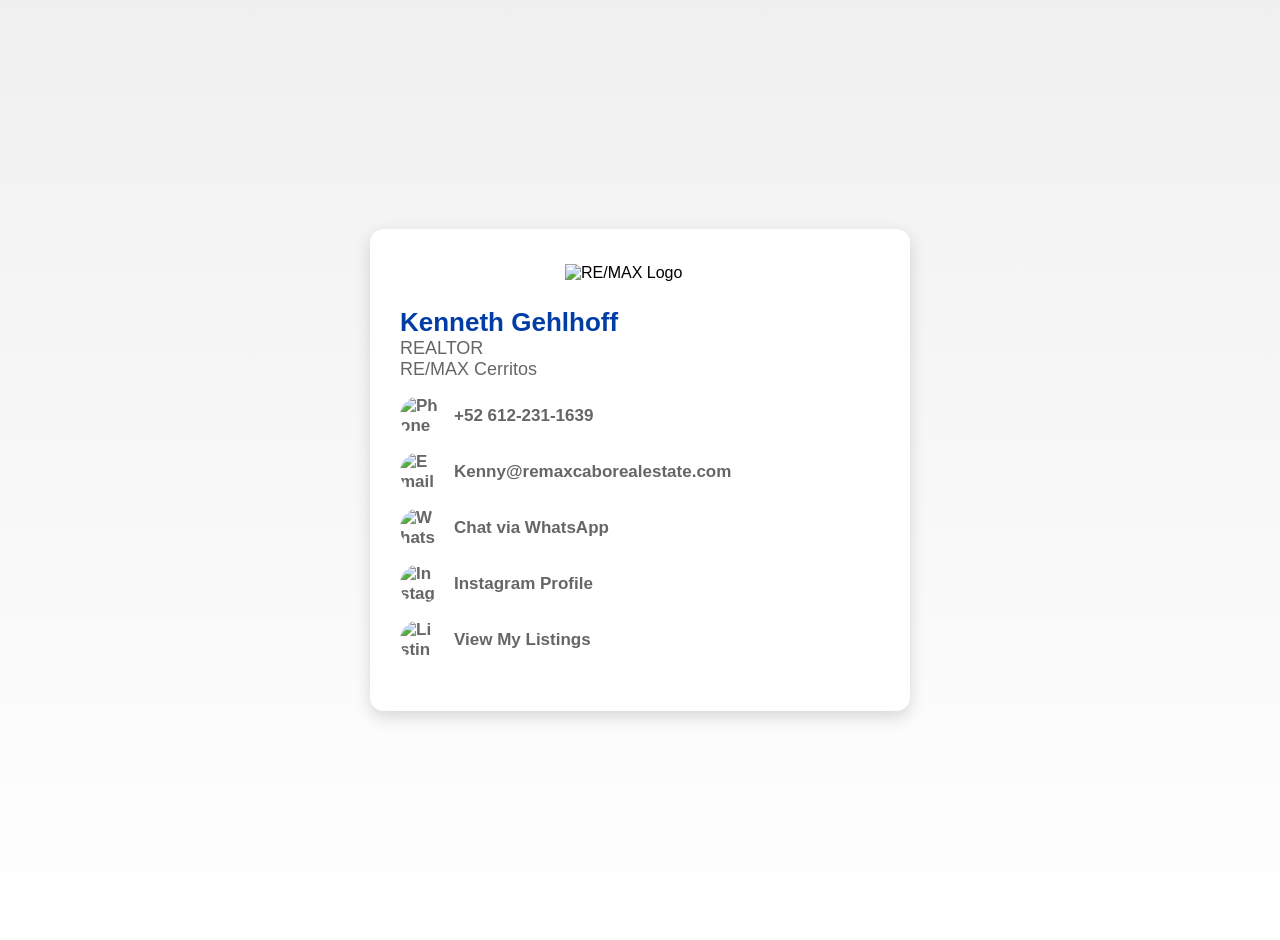
==== dev.html @ 207f350c "Update dev.html" ====
<!DOCTYPE html>
<html lang="en">
<head>
  <meta charset="UTF-8" />
  <meta name="viewport" content="width=device-width, initial-scale=1.0" />
  <title>Kenneth Gehlhoff | RE/MAX Cerritos</title>
  <style>
    body {
      font-family: Arial, sans-serif;
      margin: 0;
      display: flex;
      justify-content: center;
      align-items: center;
      min-height: 100vh;
      padding: 20px;
      background: linear-gradient(to bottom, #f0f0f0, #ffffff); /* subtle gray gradient */
    }

    .card {
      background: #ffffff;
      padding: 35px 30px;
      border-radius: 14px;
      width: 100%;
      max-width: 480px;
      box-shadow: 0 6px 16px rgba(0, 0, 0, 0.15);
    }

    .logo {
      display: block;
      margin: 0 auto 25px auto;
      max-width: 150px;
      width: 100%;
      height: auto;
    }

    h1 {
      margin: 0;
      font-size: 26px;
      color: #003DA5;
    }

    .title {
      color: #666;
      font-size: 18px;
      margin-bottom: 16px;
    }

    .contact-item {
      display: flex;
      align-items: center;
      margin: 16px 0;
      text-decoration: none;
      font-weight: bold;
      color: #666;
      font-size: 17px;
      word-break: break-word;
    }

    .contact-item img {
      width: 40px;
      height: 40px;
      margin-right: 14px;
      border-radius: 50%;
      transition: transform 0.2s ease-in-out;
    }

    .contact-item:hover img {
      transform: scale(1.1);
    }

    @media (max-width: 500px) {
      .card {
        padding: 25px 20px;
      }
      h1 {
        font-size: 22px;
      }
      .title {
        font-size: 16px;
      }
      .contact-item {
        font-size: 16px;
      }
      .contact-item img {
        width: 36px;
        height: 36px;
        margin-right: 12px;
      }
    }
  </style>
</head>
<body>
  <div class="card">

    <img src="https://remaxcaborealestate.com/images/brand/remax_cabosanctuary.svg" 
         alt="RE/MAX Logo" 
         class="logo" />

    <h1>Kenneth Gehlhoff</h1>
    <div class="title">REALTOR<br />RE/MAX Cerritos</div>

    <a href="tel:+526122311639" class="contact-item">
      <img src="https://cdn-icons-png.flaticon.com/512/455/455705.png" alt="Phone Icon" />
      +52 612-231-1639
    </a>

    <a href="mailto:Kenny@remaxcaborealestate.com" class="contact-item">
      <img src="https://cdn-icons-png.flaticon.com/512/732/732200.png" alt="Email Icon" />
      Kenny@remaxcaborealestate.com
    </a>

    <a href="https://wa.me/526122311639" class="contact-item" target="_blank">
      <img src="https://cdn-icons-png.flaticon.com/512/124/124034.png" alt="WhatsApp Icon" />
      Chat via WhatsApp
    </a>

    <a href="https://www.instagram.com/baja_kennyrealestate" class="contact-item" target="_blank">
      <img src="https://cdn-icons-png.flaticon.com/512/174/174855.png" alt="Instagram Icon" />
      Instagram Profile
    </a>

    <!-- UPDATED LISTINGS BUTTON -->
    <a href="https://global.remax.com/en/agents/mexico/san-jose-del-cabo/kenneth-gehlhoff/1001122140"
       class="contact-item" 
       target="_blank">
      <img src="https://cdn-icons-png.flaticon.com/512/1946/1946433.png" alt="Listings Icon" />
      View My Listings
    </a>

  </div>
</body>
</html>
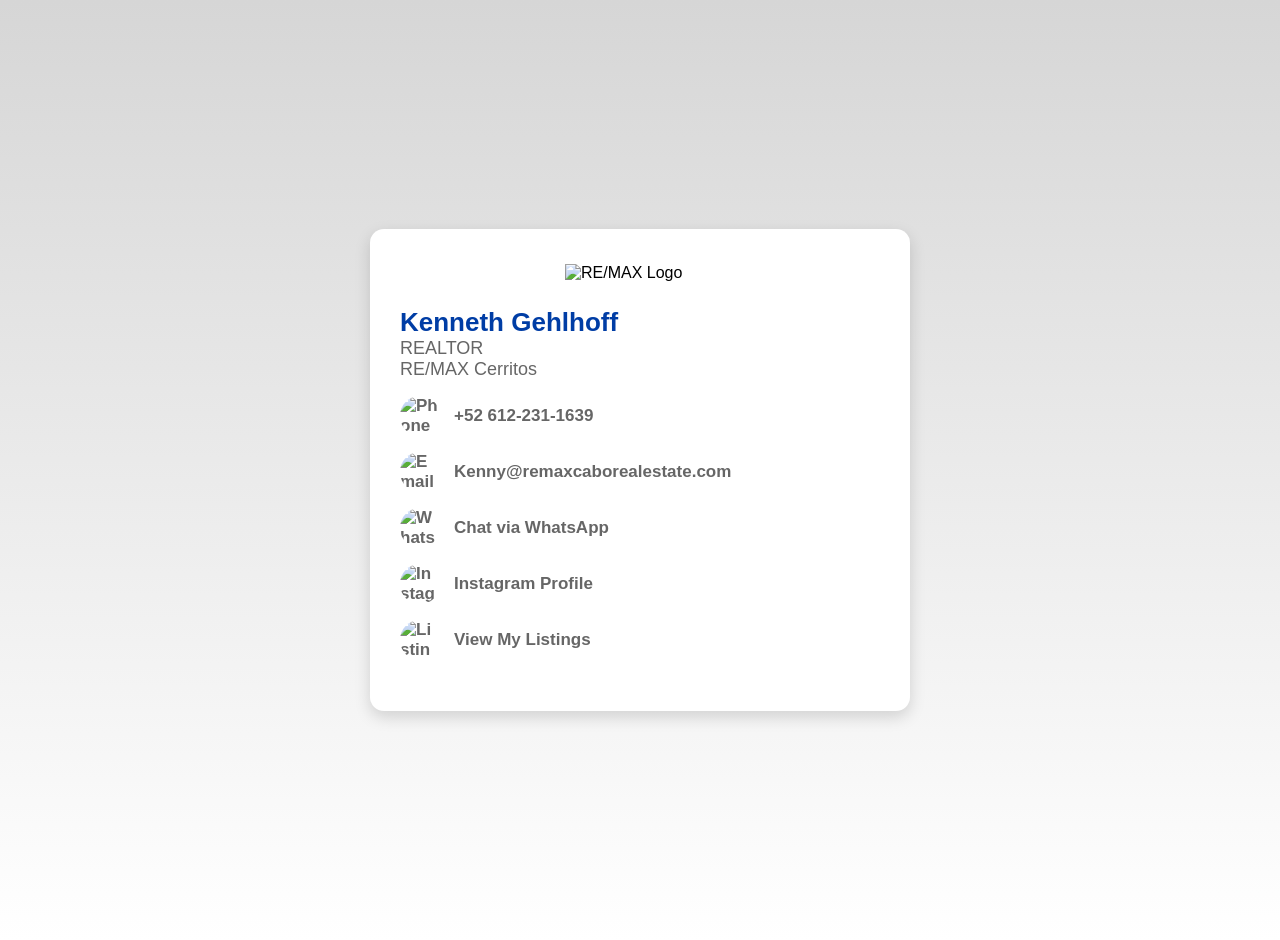
==== commit 2506329b: "Update dev.html" ====
--- a/dev.html
+++ b/dev.html
@@ -13,7 +13,7 @@
       align-items: center;
       min-height: 100vh;
       padding: 20px;
-      background: linear-gradient(to bottom, #f0f0f0, #ffffff); /* subtle gray gradient */
+      background: linear-gradient(to bottom, #d6d6d6, #ffffff); /* upgraded visible gradient */
     }
 
     .card {
@@ -69,18 +69,10 @@
     }
 
     @media (max-width: 500px) {
-      .card {
-        padding: 25px 20px;
-      }
-      h1 {
-        font-size: 22px;
-      }
-      .title {
-        font-size: 16px;
-      }
-      .contact-item {
-        font-size: 16px;
-      }
+      .card { padding: 25px 20px; }
+      h1 { font-size: 22px; }
+      .title { font-size: 16px; }
+      .contact-item { font-size: 16px; }
       .contact-item img {
         width: 36px;
         height: 36px;
@@ -89,41 +81,46 @@
     }
   </style>
 </head>
+
 <body>
   <div class="card">
 
-    <img src="https://remaxcaborealestate.com/images/brand/remax_cabosanctuary.svg" 
-         alt="RE/MAX Logo" 
+    <img src="https://remaxcaborealestate.com/images/brand/remax_cabosanctuary.svg"
+         alt="RE/MAX Logo"
          class="logo" />
 
     <h1>Kenneth Gehlhoff</h1>
-    <div class="title">REALTOR<br />RE/MAX Cerritos</div>
+    <div class="title">REALTOR<br>RE/MAX Cerritos</div>
 
+    <!-- PHONE -->
     <a href="tel:+526122311639" class="contact-item">
-      <img src="https://cdn-icons-png.flaticon.com/512/455/455705.png" alt="Phone Icon" />
+      <img src="https://cdn-icons-png.flaticon.com/512/455/455705.png" alt="Phone Icon">
       +52 612-231-1639
     </a>
 
+    <!-- EMAIL -->
     <a href="mailto:Kenny@remaxcaborealestate.com" class="contact-item">
-      <img src="https://cdn-icons-png.flaticon.com/512/732/732200.png" alt="Email Icon" />
+      <img src="https://cdn-icons-png.flaticon.com/512/732/732200.png" alt="Email Icon">
       Kenny@remaxcaborealestate.com
     </a>
 
+    <!-- WHATSAPP -->
     <a href="https://wa.me/526122311639" class="contact-item" target="_blank">
-      <img src="https://cdn-icons-png.flaticon.com/512/124/124034.png" alt="WhatsApp Icon" />
+      <img src="https://cdn-icons-png.flaticon.com/512/124/124034.png" alt="WhatsApp Icon">
       Chat via WhatsApp
     </a>
 
+    <!-- INSTAGRAM -->
     <a href="https://www.instagram.com/baja_kennyrealestate" class="contact-item" target="_blank">
-      <img src="https://cdn-icons-png.flaticon.com/512/174/174855.png" alt="Instagram Icon" />
+      <img src="https://cdn-icons-png.flaticon.com/512/174/174855.png" alt="Instagram Icon">
       Instagram Profile
     </a>
 
-    <!-- UPDATED LISTINGS BUTTON -->
+    <!-- REMAX PROFILE (CORRECT NEW LINK) -->
     <a href="https://global.remax.com/en/agents/mexico/san-jose-del-cabo/kenneth-gehlhoff/1001122140"
-       class="contact-item" 
+       class="contact-item"
        target="_blank">
-      <img src="https://cdn-icons-png.flaticon.com/512/1946/1946433.png" alt="Listings Icon" />
+      <img src="https://cdn-icons-png.flaticon.com/512/1946/1946433.png" alt="Listings Icon">
       View My Listings
     </a>
 
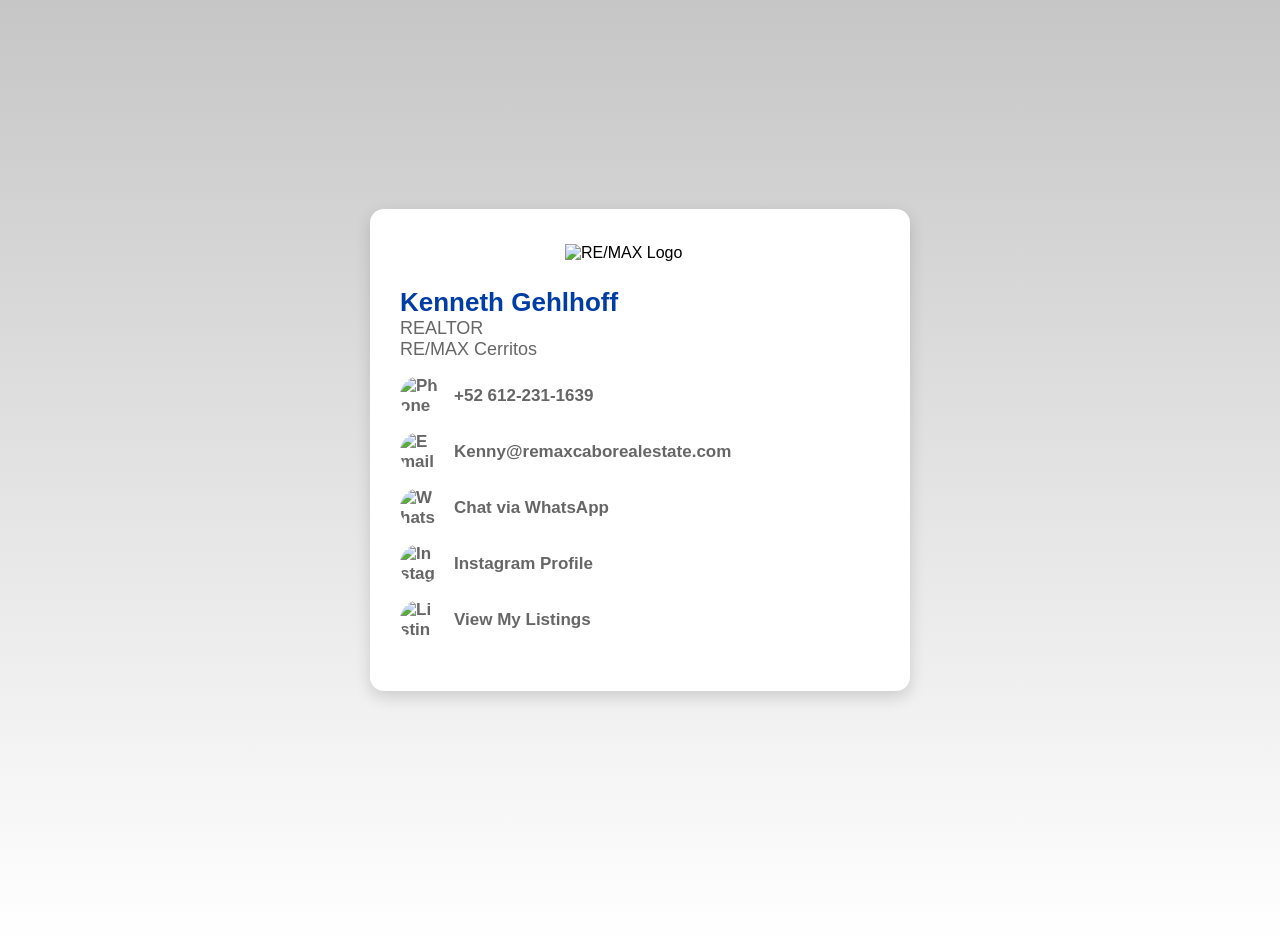
==== commit bcd760f4: "Update dev.html" ====
--- a/dev.html
+++ b/dev.html
@@ -13,7 +13,7 @@
       align-items: center;
       min-height: 100vh;
       padding: 20px;
-      background: linear-gradient(to bottom, #d6d6d6, #ffffff); /* upgraded visible gradient */
+      background: linear-gradient(to bottom, #c6c6c6, #ffffff); /* visible gradient */
     }
 
     .card {
@@ -22,7 +22,11 @@
       border-radius: 14px;
       width: 100%;
       max-width: 480px;
-      box-shadow: 0 6px 16px rgba(0, 0, 0, 0.15);
+      box-shadow: 0 6px 16px rgba(0,0,0,0.15);
+
+      /* Vertical nudge to compensate for browser UI pushing it down */
+      position: relative;
+      top: -20px; 
     }
 
     .logo {
@@ -69,7 +73,7 @@
     }
 
     @media (max-width: 500px) {
-      .card { padding: 25px 20px; }
+      .card { padding: 25px 20px; top: -10px; }
       h1 { font-size: 22px; }
       .title { font-size: 16px; }
       .contact-item { font-size: 16px; }
@@ -85,6 +89,7 @@
 <body>
   <div class="card">
 
+    <!-- REMAX LOGO -->
     <img src="https://remaxcaborealestate.com/images/brand/remax_cabosanctuary.svg"
          alt="RE/MAX Logo"
          class="logo" />
@@ -116,7 +121,7 @@
       Instagram Profile
     </a>
 
-    <!-- REMAX PROFILE (CORRECT NEW LINK) -->
+    <!-- VIEW LISTINGS (REMAX DIRECT PROFILE) -->
     <a href="https://global.remax.com/en/agents/mexico/san-jose-del-cabo/kenneth-gehlhoff/1001122140"
        class="contact-item"
        target="_blank">
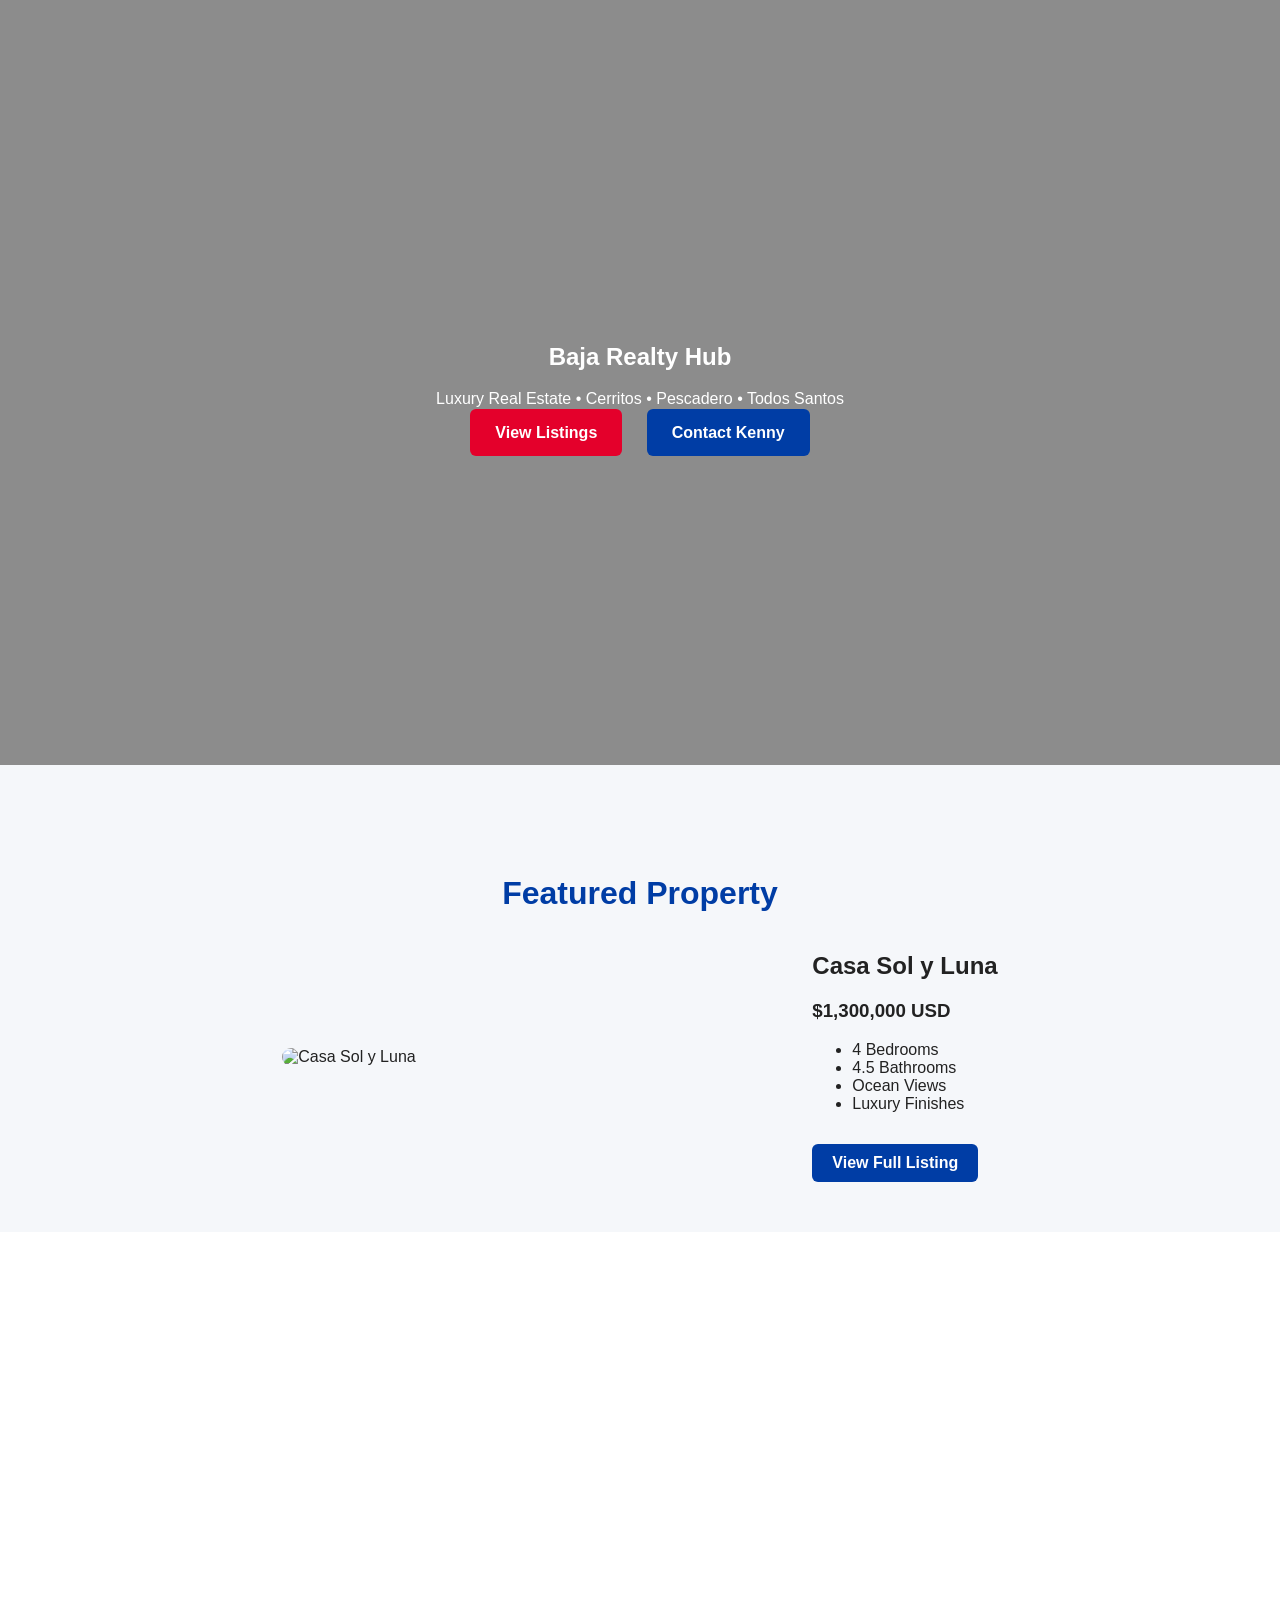
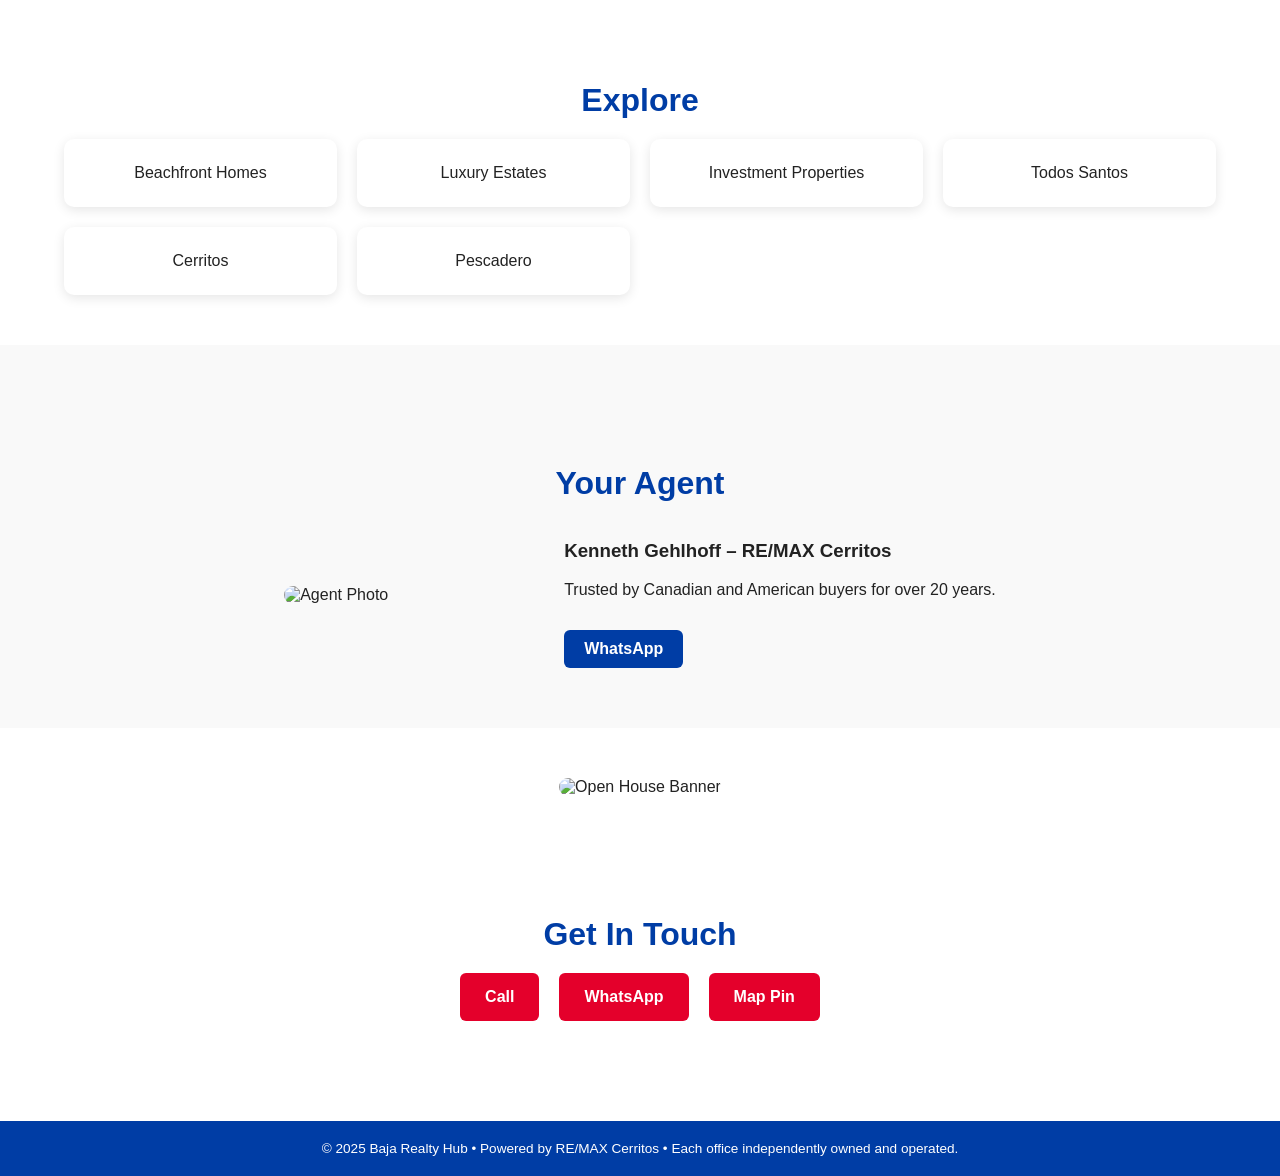
==== commit 7bdc1b94: "Update image sources in dev.html" ====
--- a/dev.html
+++ b/dev.html
@@ -1,134 +1,276 @@
 <!DOCTYPE html>
 <html lang="en">
 <head>
-  <meta charset="UTF-8" />
-  <meta name="viewport" content="width=device-width, initial-scale=1.0" />
-  <title>Kenneth Gehlhoff | RE/MAX Cerritos</title>
-  <style>
+<meta charset="UTF-8" />
+<meta name="viewport" content="width=device-width, initial-scale=1.0" />
+<title>Baja Realty Hub – Powered by RE/MAX</title>
+
+<style>
     body {
-      font-family: Arial, sans-serif;
-      margin: 0;
-      display: flex;
-      justify-content: center;
-      align-items: center;
-      min-height: 100vh;
-      padding: 20px;
-      background: linear-gradient(to bottom, #c6c6c6, #ffffff); /* visible gradient */
-    }
-
-    .card {
-      background: #ffffff;
-      padding: 35px 30px;
-      border-radius: 14px;
-      width: 100%;
-      max-width: 480px;
-      box-shadow: 0 6px 16px rgba(0,0,0,0.15);
-
-      /* Vertical nudge to compensate for browser UI pushing it down */
-      position: relative;
-      top: -20px; 
-    }
-
-    .logo {
-      display: block;
-      margin: 0 auto 25px auto;
-      max-width: 150px;
-      width: 100%;
-      height: auto;
-    }
-
-    h1 {
-      margin: 0;
-      font-size: 26px;
-      color: #003DA5;
-    }
-
-    .title {
-      color: #666;
-      font-size: 18px;
-      margin-bottom: 16px;
-    }
-
-    .contact-item {
-      display: flex;
-      align-items: center;
-      margin: 16px 0;
-      text-decoration: none;
-      font-weight: bold;
-      color: #666;
-      font-size: 17px;
-      word-break: break-word;
-    }
-
-    .contact-item img {
-      width: 40px;
-      height: 40px;
-      margin-right: 14px;
-      border-radius: 50%;
-      transition: transform 0.2s ease-in-out;
-    }
-
-    .contact-item:hover img {
-      transform: scale(1.1);
-    }
-
-    @media (max-width: 500px) {
-      .card { padding: 25px 20px; top: -10px; }
-      h1 { font-size: 22px; }
-      .title { font-size: 16px; }
-      .contact-item { font-size: 16px; }
-      .contact-item img {
-        width: 36px;
-        height: 36px;
-        margin-right: 12px;
-      }
-    }
-  </style>
+        margin: 0;
+        font-family: Arial, sans-serif;
+        background-color: #ffffff;
+        color: #222;
+    }
+
+    a { text-decoration: none; }
+    button { cursor: pointer; }
+
+    .container {
+        width: 90%;
+        max-width: 1200px;
+        margin: auto;
+    }
+
+    .section-title {
+        text-align: center;
+        margin-top: 60px;
+        margin-bottom: 20px;
+        font-size: 2rem;
+        font-weight: bold;
+        color: #003da5;
+    }
+
+    /* HERO */
+    #hero {
+        background: url('images/7.jpeg') no-repeat center center/cover;
+        height: 85vh;
+        display: flex;
+        align-items: center;
+        justify-content: center;
+        position: relative;
+        text-align: center;
+        color: white;
+    }
+
+    #hero::after {
+        content: "";
+        position: absolute;
+        top: 0; left: 0; right: 0; bottom: 0;
+        background: rgba(0,0,0,0.45);
+    }
+
+    #hero-content {
+        position: relative;
+        z-index: 10;
+        max-width: 700px;
+    }
+
+    .hero-btn {
+        padding: 15px 25px;
+        font-size: 1rem;
+        border: none;
+        border-radius: 6px;
+        font-weight: bold;
+        color: white;
+        background-color: #e4002b;
+        margin: 10px;
+    }
+
+    .hero-btn.blue {
+        background-color: #003da5;
+    }
+
+    /* FEATURED LISTING */
+    #featured {
+        background: #f5f7fa;
+        padding: 50px 0;
+    }
+
+    .featured-box {
+        display: flex;
+        flex-wrap: wrap;
+        gap: 30px;
+        align-items: center;
+        justify-content: center;
+    }
+
+    .featured-box img {
+        width: 500px;
+        border-radius: 10px;
+    }
+
+    .cta-btn {
+        margin-top: 15px;
+        padding: 10px 20px;
+        background-color: #003da5;
+        color: white;
+        border-radius: 6px;
+        display: inline-block;
+        font-weight: bold;
+    }
+
+    /* BEACH SHOT SECTION */
+    #beach {
+        background: url('beachshot1.jpeg') no-repeat center center/cover;
+        height: 300px;
+        margin-top: 40px;
+    }
+
+    /* NAV CARDS */
+    #nav-cards {
+        padding: 50px 0;
+    }
+
+    .card-grid {
+        display: grid;
+        grid-template-columns: repeat(auto-fit, minmax(250px, 1fr));
+        gap: 20px;
+    }
+
+    .nav-card {
+        background: #ffffff;
+        border-radius: 10px;
+        padding: 25px;
+        box-shadow: 0 3px 12px rgba(0,0,0,0.1);
+        text-align: center;
+        transition: 0.3s;
+    }
+
+    .nav-card:hover {
+        transform: translateY(-5px);
+    }
+
+    /* ABOUT AGENT */
+    #about {
+        background: #f9f9f9;
+        padding: 60px 0;
+    }
+
+    .about-box {
+        display: flex;
+        flex-wrap: wrap;
+        gap: 30px;
+        align-items: center;
+        justify-content: center;
+    }
+
+    .about-box img {
+        width: 250px;
+        border-radius: 10px;
+    }
+
+    /* BANNER */
+    #banner {
+        margin-top: 50px;
+        text-align: center;
+    }
+
+    #banner img {
+        width: 90%;
+        max-width: 800px;
+        border-radius: 10px;
+    }
+
+    /* CONTACT */
+    #contact {
+        padding: 60px 0;
+    }
+
+    .contact-buttons {
+        display: flex;
+        justify-content: center;
+        gap: 20px;
+        flex-wrap: wrap;
+    }
+
+    .contact-btn {
+        padding: 15px 25px;
+        background-color: #e4002b;
+        color: white;
+        border-radius: 6px;
+        font-weight: bold;
+    }
+
+    footer {
+        background: #003da5;
+        color: white;
+        text-align: center;
+        padding: 20px 0;
+        margin-top: 40px;
+        font-size: 0.85rem;
+    }
+</style>
 </head>
 
 <body>
-  <div class="card">
-
-    <!-- REMAX LOGO -->
-    <img src="https://remaxcaborealestate.com/images/brand/remax_cabosanctuary.svg"
-         alt="RE/MAX Logo"
-         class="logo" />
-
-    <h1>Kenneth Gehlhoff</h1>
-    <div class="title">REALTOR<br>RE/MAX Cerritos</div>
-
-    <!-- PHONE -->
-    <a href="tel:+526122311639" class="contact-item">
-      <img src="https://cdn-icons-png.flaticon.com/512/455/455705.png" alt="Phone Icon">
-      +52 612-231-1639
-    </a>
-
-    <!-- EMAIL -->
-    <a href="mailto:Kenny@remaxcaborealestate.com" class="contact-item">
-      <img src="https://cdn-icons-png.flaticon.com/512/732/732200.png" alt="Email Icon">
-      Kenny@remaxcaborealestate.com
-    </a>
-
-    <!-- WHATSAPP -->
-    <a href="https://wa.me/526122311639" class="contact-item" target="_blank">
-      <img src="https://cdn-icons-png.flaticon.com/512/124/124034.png" alt="WhatsApp Icon">
-      Chat via WhatsApp
-    </a>
-
-    <!-- INSTAGRAM -->
-    <a href="https://www.instagram.com/baja_kennyrealestate" class="contact-item" target="_blank">
-      <img src="https://cdn-icons-png.flaticon.com/512/174/174855.png" alt="Instagram Icon">
-      Instagram Profile
-    </a>
-
-    <!-- VIEW LISTINGS (REMAX DIRECT PROFILE) -->
-    <a href="https://global.remax.com/en/agents/mexico/san-jose-del-cabo/kenneth-gehlhoff/1001122140"
-       class="contact-item"
-       target="_blank">
-      <img src="https://cdn-icons-png.flaticon.com/512/1946/1946433.png" alt="Listings Icon">
-      View My Listings
-    </a>
-
-  </div>
+
+<!-- HERO -->
+<section id="hero">
+    <div id="hero-content">
+        <h1>Baja Realty Hub</h1>
+        <p>Luxury Real Estate • Cerritos • Pescadero • Todos Santos</p>
+        <a href="#featured" class="hero-btn">View Listings</a>
+        <a href="#contact" class="hero-btn blue">Contact Kenny</a>
+    </div>
+</section>
+
+<!-- FEATURED LISTING -->
+<section id="featured">
+    <h2 class="section-title">Featured Property</h2>
+    <div class="container featured-box">
+        <img src="images/Casa%20Sol%20Y%20Luna%20Landscaping%20-%208.jpeg" alt="Casa Sol y Luna">
+        <div class="featured-info">
+            <h2>Casa Sol y Luna</h2>
+            <h3>$1,300,000 USD</h3>
+            <ul>
+                <li>4 Bedrooms</li>
+                <li>4.5 Bathrooms</li>
+                <li>Ocean Views</li>
+                <li>Luxury Finishes</li>
+            </ul>
+            <a href="#" class="cta-btn">View Full Listing</a>
+        </div>
+    </div>
+</section>
+
+<!-- BEACH SECTION -->
+<section id="beach"></section>
+
+<!-- NAV CARDS -->
+<section id="nav-cards">
+    <h2 class="section-title">Explore</h2>
+    <div class="container card-grid">
+        <div class="nav-card">Beachfront Homes</div>
+        <div class="nav-card">Luxury Estates</div>
+        <div class="nav-card">Investment Properties</div>
+        <div class="nav-card">Todos Santos</div>
+        <div class="nav-card">Cerritos</div>
+        <div class="nav-card">Pescadero</div>
+    </div>
+</section>
+
+<!-- ABOUT AGENT -->
+<section id="about">
+    <h2 class="section-title">Your Agent</h2>
+    <div class="container about-box">
+        <img src="e.jpeg" alt="Agent Photo">
+        <div class="about-info">
+            <h3>Kenneth Gehlhoff – RE/MAX Cerritos</h3>
+            <p>Trusted by Canadian and American buyers for over 20 years.</p>
+            <a href="#" class="cta-btn">WhatsApp</a>
+        </div>
+    </div>
+</section>
+
+<!-- BANNER -->
+<section id="banner">
+    <img src="banner.jpeg" alt="Open House Banner">
+</section>
+
+<!-- CONTACT -->
+<section id="contact">
+    <h2 class="section-title">Get In Touch</h2>
+    <div class="container contact-buttons">
+        <a href="#" class="contact-btn">Call</a>
+        <a href="#" class="contact-btn">WhatsApp</a>
+        <a href="#" class="contact-btn">Map Pin</a>
+    </div>
+</section>
+
+<footer>
+    © 2025 Baja Realty Hub • Powered by RE/MAX Cerritos • Each office independently owned and operated.
+</footer>
+
 </body>
 </html>
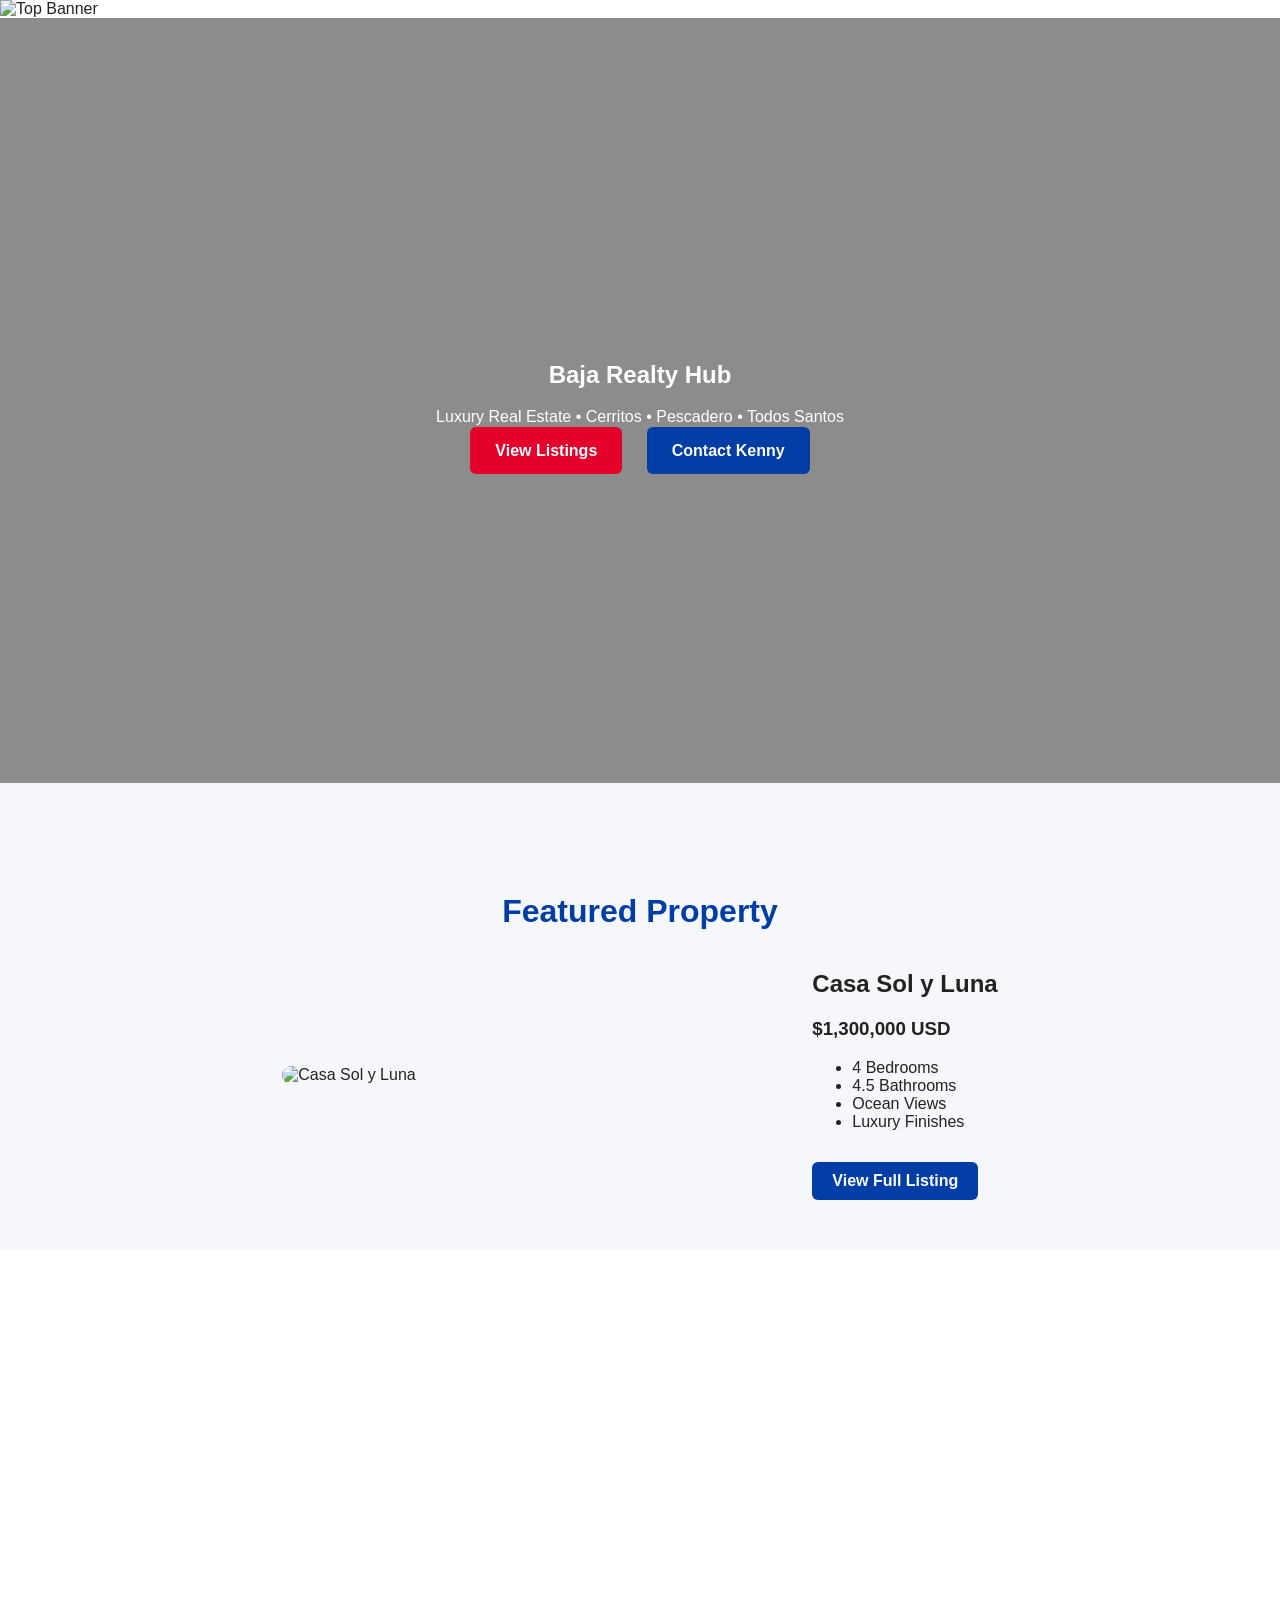
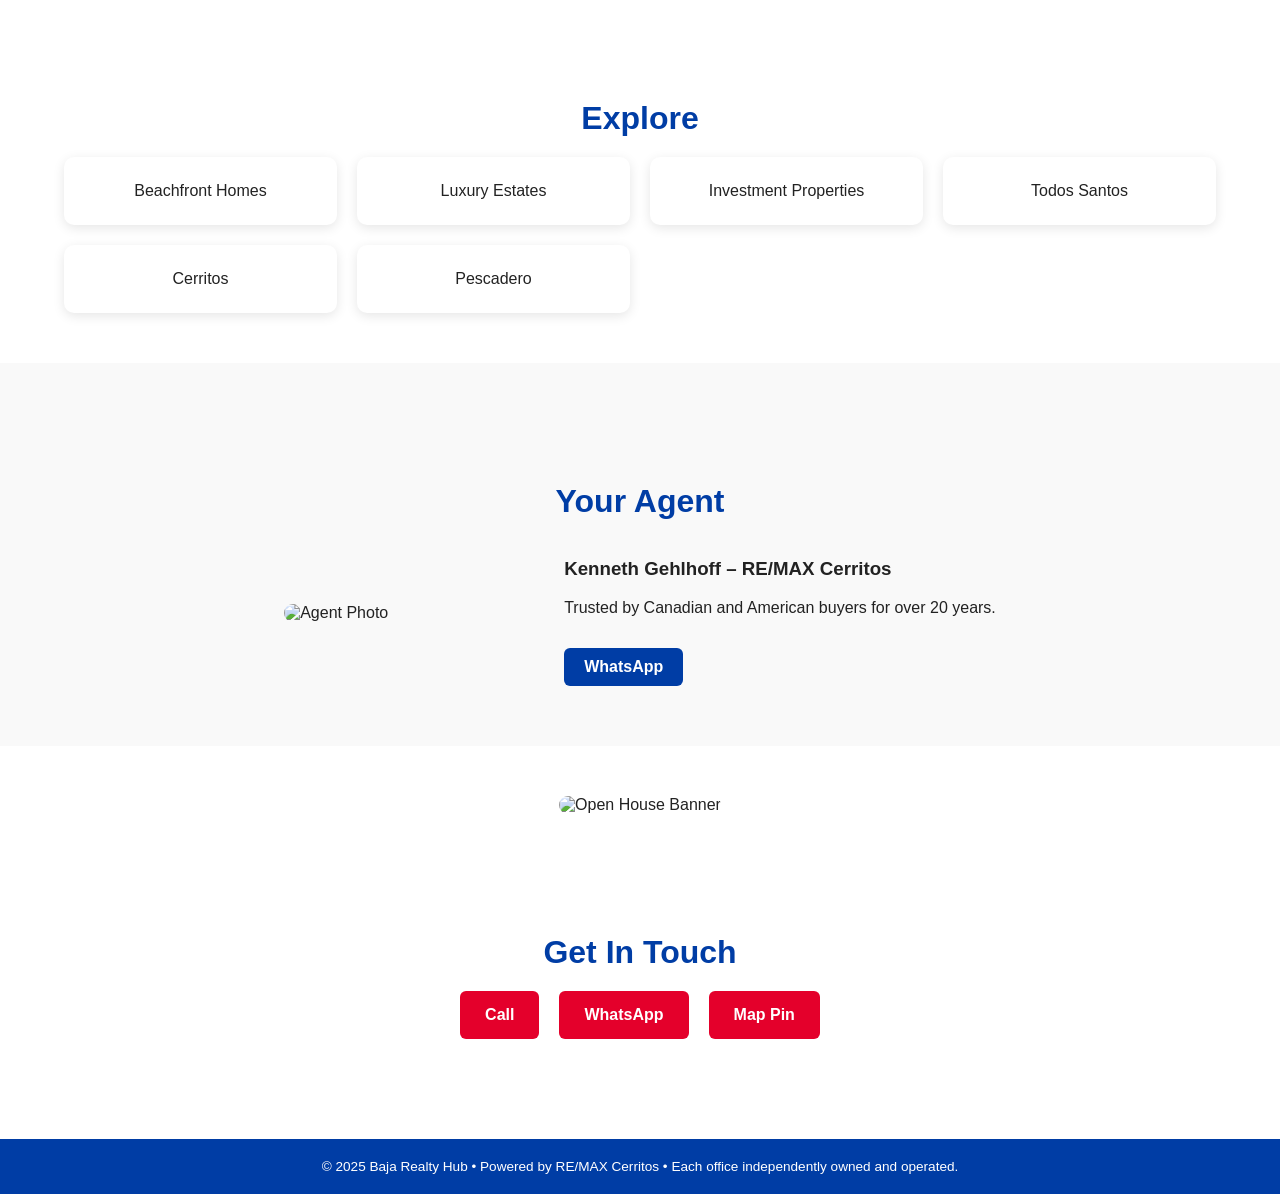
==== commit dba8e744: "Update dev.html" ====
--- a/dev.html
+++ b/dev.html
@@ -31,6 +31,12 @@
         color: #003da5;
     }
 
+    /* TOP BANNER */
+    #top-banner img {
+        width: 100%;
+        display: block;
+    }
+
     /* HERO */
     #hero {
         background: url('images/7.jpeg') no-repeat center center/cover;
@@ -194,6 +200,11 @@
 </head>
 
 <body>
+
+<!-- TOP BANNER -->
+<section id="top-banner">
+    <img src="images/rbanner.jpeg" alt="Top Banner">
+</section>
 
 <!-- HERO -->
 <section id="hero">
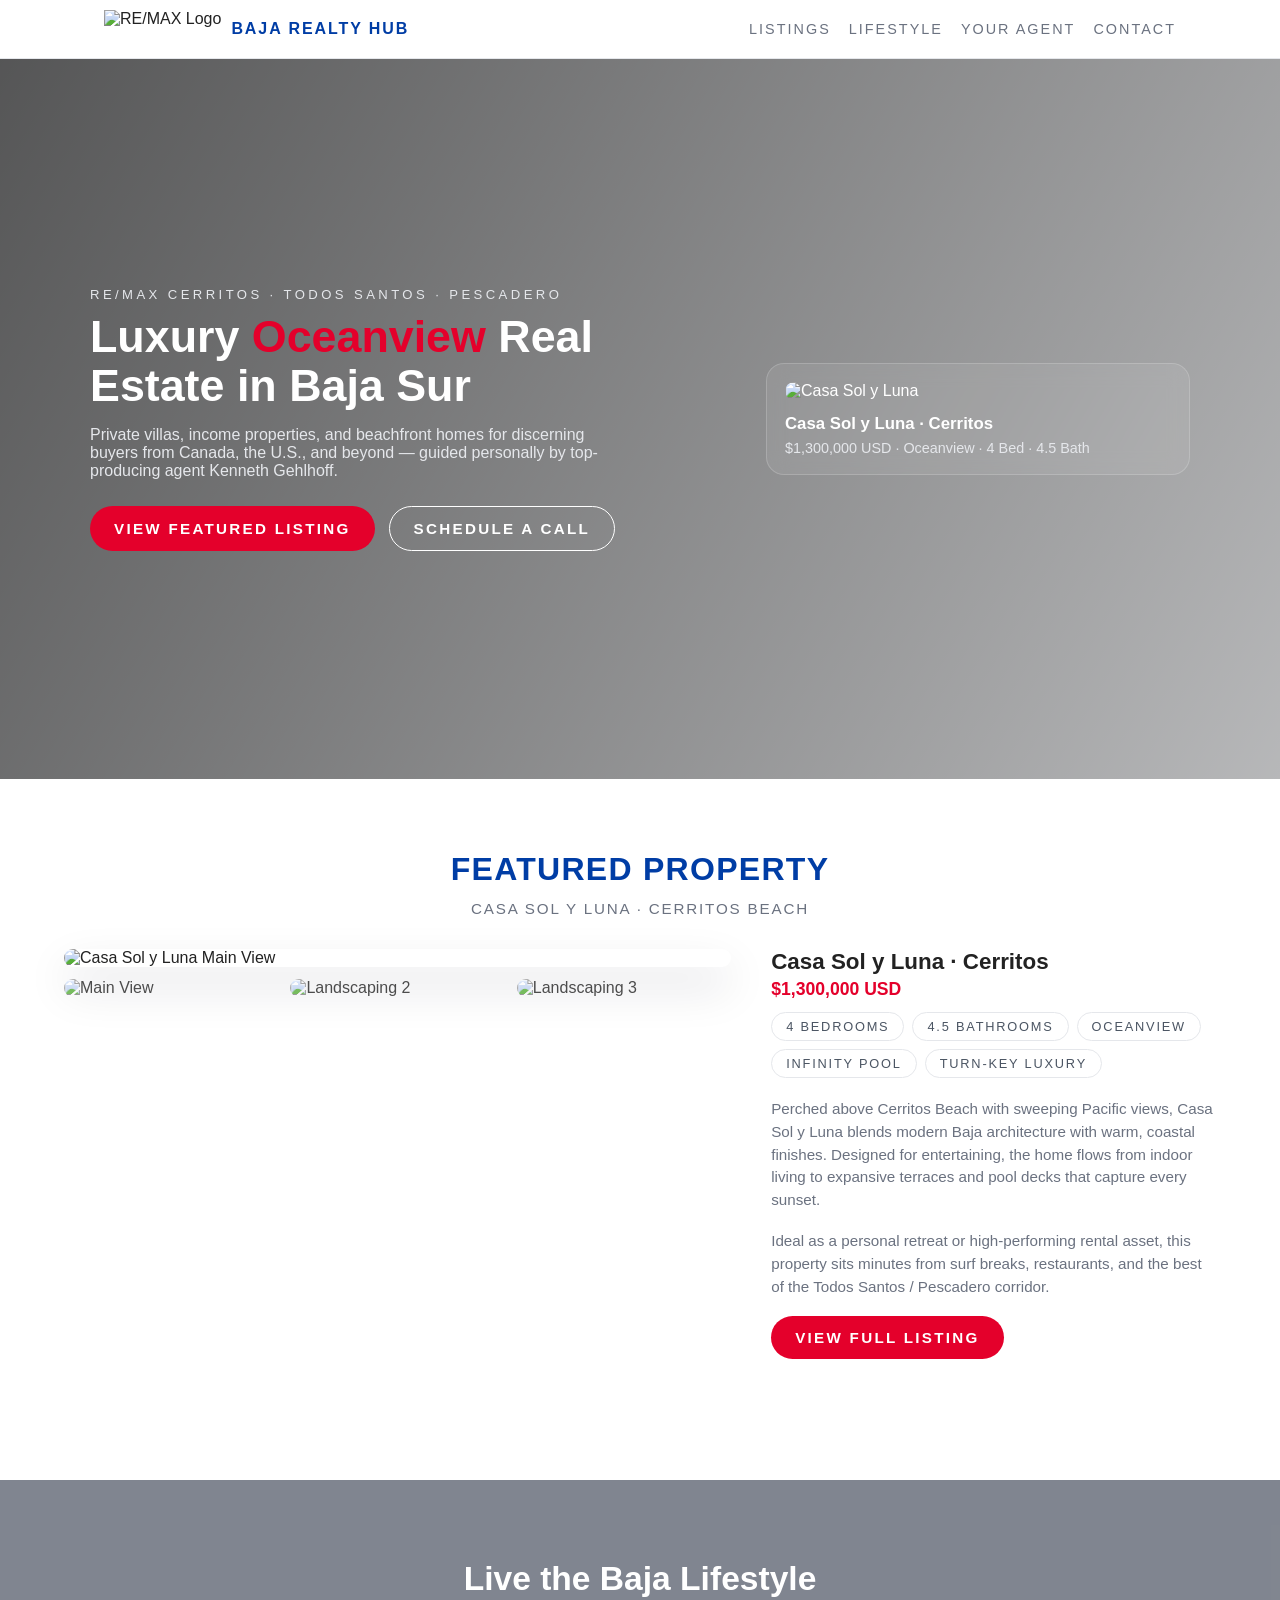
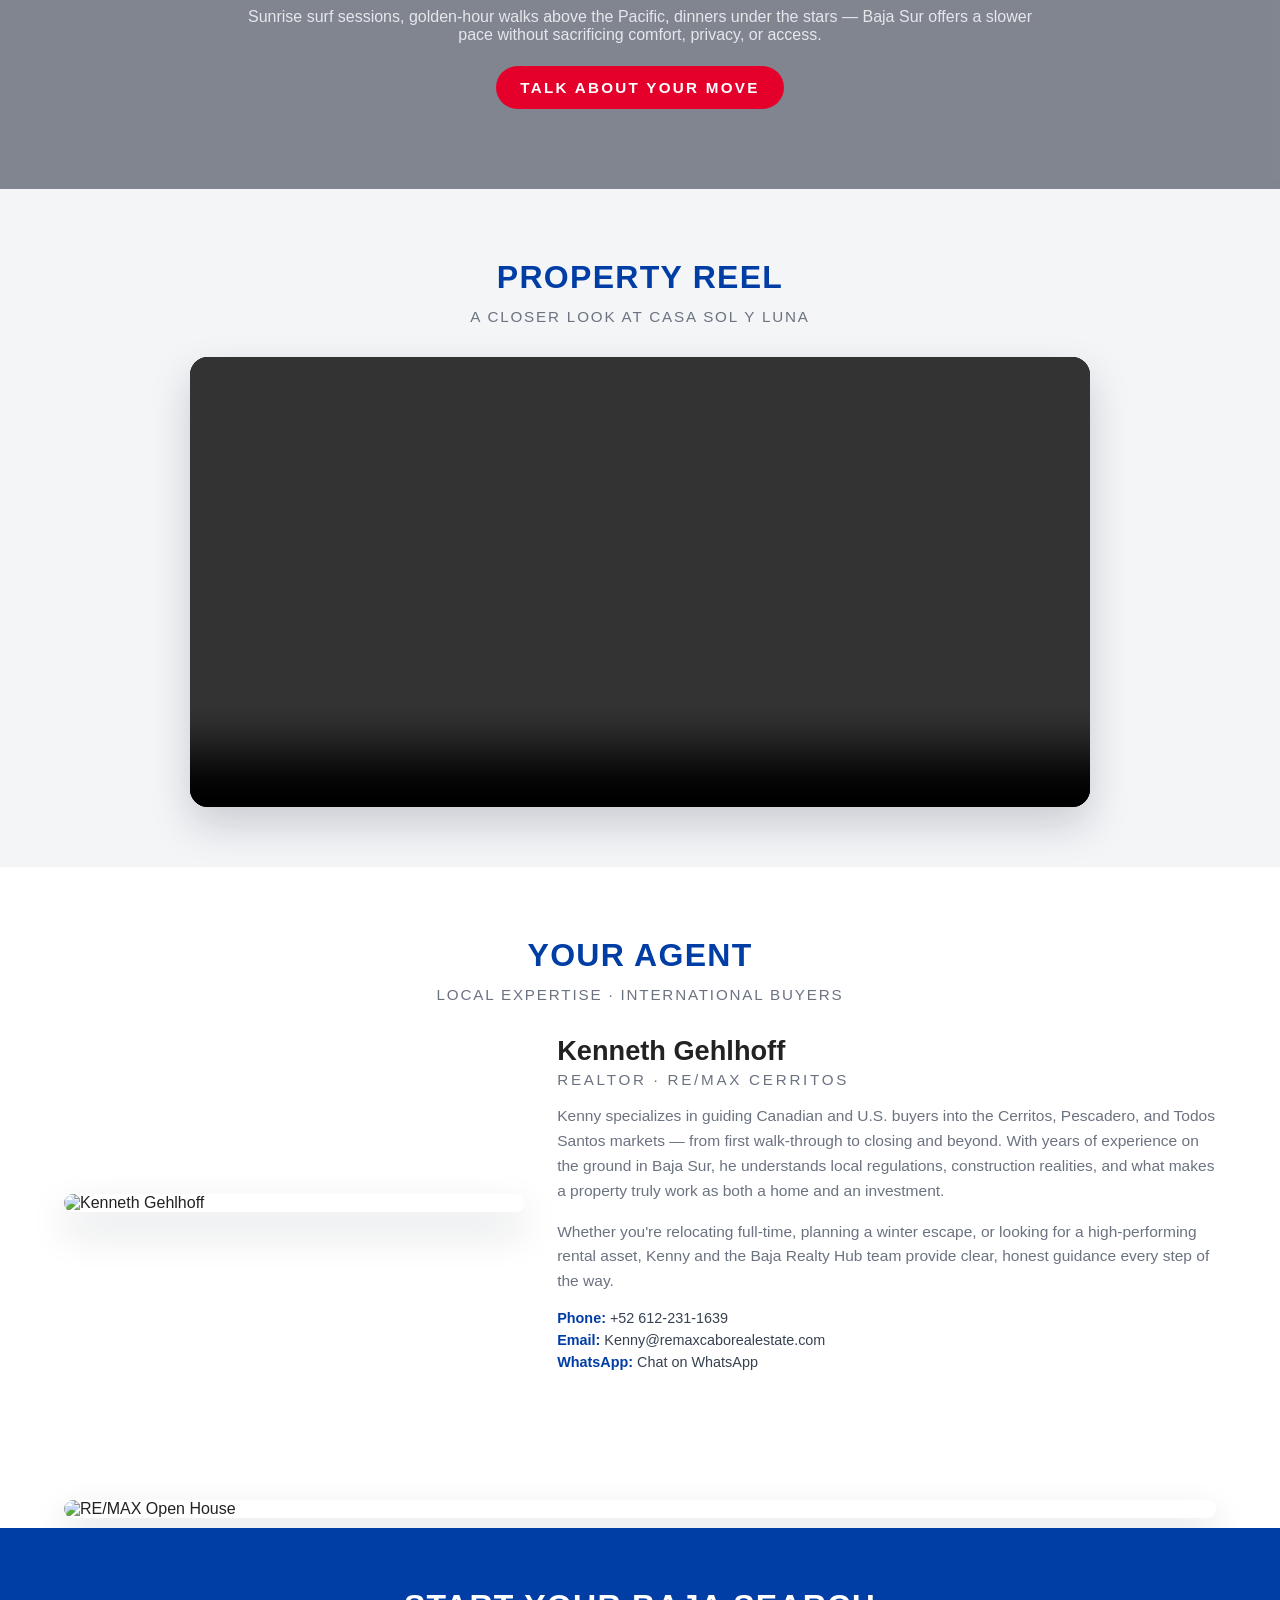
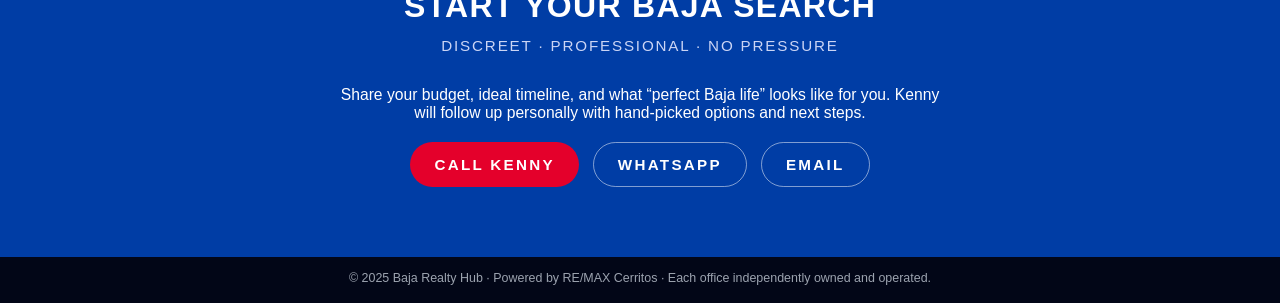
==== commit 6bbb2aa2: "Refactor HTML and improve CSS styling Refactor HTML structure and improve styling with CSS variables" ====
--- a/dev.html
+++ b/dev.html
@@ -5,283 +5,715 @@
 <meta name="viewport" content="width=device-width, initial-scale=1.0" />
 <title>Baja Realty Hub – Powered by RE/MAX</title>
 
+<!-- BASIC BRANDING -->
 <style>
+    :root {
+        --remax-blue: #003da5;
+        --remax-red:  #e4002b;
+        --text-main:  #222222;
+        --text-muted:#6b7280;
+        --bg-light:  #f4f5f7;
+        --card-bg:   #ffffff;
+    }
+
+    * {
+        box-sizing: border-box;
+    }
+
     body {
         margin: 0;
         font-family: Arial, sans-serif;
-        background-color: #ffffff;
-        color: #222;
-    }
-
-    a { text-decoration: none; }
-    button { cursor: pointer; }
+        background-color: var(--bg-light);
+        color: var(--text-main);
+    }
+
+    a { text-decoration: none; color: inherit; }
+    img { max-width: 100%; display: block; }
 
     .container {
         width: 90%;
         max-width: 1200px;
-        margin: auto;
+        margin: 0 auto;
     }
 
     .section-title {
         text-align: center;
-        margin-top: 60px;
-        margin-bottom: 20px;
+        margin: 0 0 12px 0;
         font-size: 2rem;
-        font-weight: bold;
-        color: #003da5;
-    }
-
-    /* TOP BANNER */
-    #top-banner img {
-        width: 100%;
-        display: block;
-    }
-
-    /* HERO */
+        font-weight: 700;
+        color: var(--remax-blue);
+        letter-spacing: 0.04em;
+        text-transform: uppercase;
+    }
+
+    .section-subtitle {
+        text-align: center;
+        margin: 0 0 32px 0;
+        color: var(--text-muted);
+        font-size: 0.95rem;
+        letter-spacing: 0.12em;
+        text-transform: uppercase;
+    }
+
+    /* ---------- HEADER / NAV ---------- */
+    header {
+        background: #ffffff;
+        border-bottom: 1px solid #e5e7eb;
+        position: sticky;
+        top: 0;
+        z-index: 50;
+    }
+
+    .nav {
+        display: flex;
+        align-items: center;
+        justify-content: space-between;
+        padding: 10px 5%;
+        max-width: 1200px;
+        margin: 0 auto;
+    }
+
+    .nav-left {
+        display: flex;
+        align-items: center;
+        gap: 10px;
+    }
+
+    .nav-left img {
+        height: 38px;
+    }
+
+    .nav-left span {
+        font-weight: 700;
+        font-size: 1rem;
+        text-transform: uppercase;
+        letter-spacing: 0.12em;
+        color: var(--remax-blue);
+    }
+
+    .nav-right {
+        display: flex;
+        gap: 18px;
+        font-size: 0.9rem;
+        text-transform: uppercase;
+        letter-spacing: 0.14em;
+        color: var(--text-muted);
+    }
+
+    .nav-right a:hover {
+        color: var(--remax-blue);
+    }
+
+    /* ---------- HERO ---------- */
     #hero {
-        background: url('images/7.jpeg') no-repeat center center/cover;
-        height: 85vh;
+        position: relative;
+        min-height: 80vh;
         display: flex;
         align-items: center;
         justify-content: center;
-        position: relative;
-        text-align: center;
-        color: white;
-    }
-
-    #hero::after {
+        text-align: left;
+        color: #ffffff;
+        background: url('images/sunsetcerritos.jpeg') no-repeat center center/cover;
+    }
+
+    #hero::before {
         content: "";
         position: absolute;
-        top: 0; left: 0; right: 0; bottom: 0;
-        background: rgba(0,0,0,0.45);
-    }
-
-    #hero-content {
+        inset: 0;
+        background: linear-gradient(120deg, rgba(0,0,0,0.65), rgba(0,0,0,0.25));
+    }
+
+    .hero-inner {
         position: relative;
-        z-index: 10;
-        max-width: 700px;
-    }
-
-    .hero-btn {
-        padding: 15px 25px;
+        z-index: 1;
+        width: 90%;
+        max-width: 1100px;
+        display: grid;
+        grid-template-columns: minmax(0, 3fr) minmax(0, 2fr);
+        gap: 40px;
+        align-items: center;
+    }
+
+    .hero-kicker {
+        font-size: 0.82rem;
+        letter-spacing: 0.26em;
+        text-transform: uppercase;
+        color: #e5e7eb;
+        margin-bottom: 10px;
+    }
+
+    .hero-title {
+        font-size: 2.8rem;
+        line-height: 1.1;
+        margin: 0 0 16px 0;
+    }
+
+    .hero-title span {
+        color: var(--remax-red);
+    }
+
+    .hero-copy {
+        margin: 0 0 26px 0;
         font-size: 1rem;
+        color: #e5e7eb;
+        max-width: 32rem;
+    }
+
+    .hero-buttons {
+        display: flex;
+        flex-wrap: wrap;
+        gap: 14px;
+    }
+
+    .btn {
+        border-radius: 999px;
+        padding: 13px 24px;
+        font-size: 0.95rem;
+        font-weight: 700;
+        text-transform: uppercase;
+        letter-spacing: 0.15em;
         border: none;
-        border-radius: 6px;
-        font-weight: bold;
-        color: white;
-        background-color: #e4002b;
-        margin: 10px;
-    }
-
-    .hero-btn.blue {
-        background-color: #003da5;
-    }
-
-    /* FEATURED LISTING */
-    #featured {
-        background: #f5f7fa;
-        padding: 50px 0;
-    }
-
-    .featured-box {
-        display: flex;
-        flex-wrap: wrap;
-        gap: 30px;
+        cursor: pointer;
+        display: inline-flex;
         align-items: center;
         justify-content: center;
-    }
-
-    .featured-box img {
-        width: 500px;
+        gap: 8px;
+        transition: 0.2s ease-in-out;
+    }
+
+    .btn-primary {
+        background: var(--remax-red);
+        color: #ffffff;
+    }
+
+    .btn-primary:hover {
+        background: #b90022;
+    }
+
+    .btn-outline {
+        background: transparent;
+        border: 1px solid #ffffff;
+        color: #ffffff;
+    }
+
+    .btn-outline:hover {
+        background: rgba(255,255,255,0.12);
+    }
+
+    .hero-sidecard {
+        background: rgba(255,255,255,0.08);
+        border-radius: 18px;
+        padding: 18px;
+        border: 1px solid rgba(255,255,255,0.18);
+        backdrop-filter: blur(10px);
+    }
+
+    .hero-sidecard img {
+        border-radius: 14px;
+        margin-bottom: 14px;
+    }
+
+    .hero-sidecard h3 {
+        margin: 0 0 6px 0;
+        font-size: 1.05rem;
+        font-weight: 600;
+    }
+
+    .hero-sidecard p {
+        margin: 0;
+        font-size: 0.9rem;
+        color: #e5e7eb;
+    }
+
+    /* ---------- FEATURED LISTING ---------- */
+    #featured {
+        padding: 72px 0 64px 0;
+        background: #ffffff;
+    }
+
+    .featured-grid {
+        display: grid;
+        grid-template-columns: minmax(0, 3fr) minmax(0, 2fr);
+        gap: 40px;
+        align-items: start;
+    }
+
+    .featured-main {
+        border-radius: 18px;
+        overflow: hidden;
+        box-shadow: 0 20px 45px rgba(15,23,42,0.14);
+    }
+
+    .featured-main img {
+        width: 100%;
+        height: 100%;
+        object-fit: cover;
+    }
+
+    .featured-thumbs {
+        display: flex;
+        gap: 12px;
+        margin-top: 12px;
+    }
+
+    .featured-thumbs img {
+        width: 100%;
         border-radius: 10px;
-    }
-
-    .cta-btn {
-        margin-top: 15px;
-        padding: 10px 20px;
-        background-color: #003da5;
-        color: white;
-        border-radius: 6px;
-        display: inline-block;
-        font-weight: bold;
-    }
-
-    /* BEACH SHOT SECTION */
-    #beach {
-        background: url('beachshot1.jpeg') no-repeat center center/cover;
-        height: 300px;
-        margin-top: 40px;
-    }
-
-    /* NAV CARDS */
-    #nav-cards {
-        padding: 50px 0;
-    }
-
-    .card-grid {
+        cursor: pointer;
+        opacity: 0.8;
+        transition: 0.2s;
+    }
+
+    .featured-thumbs img:hover {
+        opacity: 1;
+        transform: translateY(-2px);
+    }
+
+    .featured-info h3 {
+        margin: 0 0 4px 0;
+        font-size: 1.4rem;
+    }
+
+    .price-tag {
+        font-size: 1.1rem;
+        font-weight: 700;
+        color: var(--remax-red);
+        margin-bottom: 12px;
+    }
+
+    .pill-row {
+        display: flex;
+        flex-wrap: wrap;
+        gap: 8px;
+        margin: 12px 0 20px 0;
+    }
+
+    .pill {
+        border-radius: 999px;
+        border: 1px solid #e5e7eb;
+        padding: 6px 14px;
+        font-size: 0.8rem;
+        text-transform: uppercase;
+        letter-spacing: 0.14em;
+        color: #4b5563;
+    }
+
+    .featured-info p {
+        margin: 0 0 18px 0;
+        color: var(--text-muted);
+        font-size: 0.95rem;
+        line-height: 1.5;
+    }
+
+    .featured-cta-row {
+        display: flex;
+        flex-wrap: wrap;
+        gap: 12px;
+        margin-top: 6px;
+    }
+
+    /* ---------- LIFESTYLE STRIP ---------- */
+    #lifestyle {
+        margin: 0;
+        padding: 80px 0;
+        background: url('images/beachshot1.jpeg') no-repeat center center/cover;
+        position: relative;
+        color: #ffffff;
+    }
+
+    #lifestyle::before {
+        content: "";
+        position: absolute;
+        inset: 0;
+        background: rgba(15,23,42,0.5);
+    }
+
+    .lifestyle-inner {
+        position: relative;
+        z-index: 1;
+        max-width: 800px;
+        margin: 0 auto;
+        text-align: center;
+    }
+
+    .lifestyle-inner h2 {
+        margin: 0 0 10px 0;
+        font-size: 2.1rem;
+    }
+
+    .lifestyle-inner p {
+        margin: 0 0 22px 0;
+        font-size: 1rem;
+        color: #e5e7eb;
+    }
+
+    /* ---------- VIDEO SECTION ---------- */
+    #video {
+        padding: 70px 0 60px 0;
+        background: var(--bg-light);
+    }
+
+    .video-wrapper {
+        max-width: 900px;
+        margin: 0 auto;
+        border-radius: 18px;
+        overflow: hidden;
+        box-shadow: 0 18px 40px rgba(15,23,42,0.18);
+        background: #000;
+    }
+
+    .video-wrapper video {
+        width: 100%;
+        height: auto;
+        display: block;
+    }
+
+    /* ---------- AGENT SECTION ---------- */
+    #agent {
+        padding: 70px 0;
+        background: #ffffff;
+    }
+
+    .agent-grid {
         display: grid;
-        grid-template-columns: repeat(auto-fit, minmax(250px, 1fr));
-        gap: 20px;
-    }
-
-    .nav-card {
+        grid-template-columns: minmax(0, 1.4fr) minmax(0, 2fr);
+        gap: 32px;
+        align-items: center;
+    }
+
+    .agent-photo {
+        border-radius: 18px;
+        overflow: hidden;
+        box-shadow: 0 18px 40px rgba(15,23,42,0.16);
+    }
+
+    .agent-name {
+        font-size: 1.7rem;
+        margin: 0 0 4px 0;
+    }
+
+    .agent-title {
+        margin: 0 0 16px 0;
+        font-size: 0.95rem;
+        letter-spacing: 0.18em;
+        text-transform: uppercase;
+        color: var(--text-muted);
+    }
+
+    .agent-copy {
+        margin: 0 0 16px 0;
+        color: var(--text-muted);
+        font-size: 0.97rem;
+        line-height: 1.6;
+    }
+
+    .agent-contact {
+        display: flex;
+        flex-direction: column;
+        gap: 6px;
+        font-size: 0.9rem;
+        color: #374151;
+    }
+
+    .agent-contact span strong {
+        font-weight: 700;
+        color: var(--remax-blue);
+    }
+
+    /* ---------- BOTTOM BANNER ---------- */
+    #promo-banner {
+        padding: 60px 0 10px 0;
         background: #ffffff;
-        border-radius: 10px;
-        padding: 25px;
-        box-shadow: 0 3px 12px rgba(0,0,0,0.1);
+    }
+
+    .promo-image {
+        border-radius: 16px;
+        overflow: hidden;
+        box-shadow: 0 16px 36px rgba(15,23,42,0.16);
+    }
+
+    /* ---------- CONTACT ---------- */
+    #contact {
+        padding: 60px 0 70px 0;
+        background: var(--remax-blue);
+        color: #ffffff;
         text-align: center;
-        transition: 0.3s;
-    }
-
-    .nav-card:hover {
-        transform: translateY(-5px);
-    }
-
-    /* ABOUT AGENT */
-    #about {
-        background: #f9f9f9;
-        padding: 60px 0;
-    }
-
-    .about-box {
-        display: flex;
+    }
+
+    #contact .section-title {
+        color: #ffffff;
+    }
+
+    #contact .section-subtitle {
+        color: #cbd5f5;
+    }
+
+    .contact-btn-row {
+        display: flex;
+        justify-content: center;
         flex-wrap: wrap;
-        gap: 30px;
-        align-items: center;
-        justify-content: center;
-    }
-
-    .about-box img {
-        width: 250px;
-        border-radius: 10px;
-    }
-
-    /* BANNER */
-    #banner {
-        margin-top: 50px;
+        gap: 14px;
+        margin-top: 10px;
+    }
+
+    .contact-btn-row .btn-outline {
+        border-color: rgba(255,255,255,0.5);
+    }
+
+    /* ---------- FOOTER ---------- */
+    footer {
+        background: #020617;
+        color: #9ca3af;
         text-align: center;
-    }
-
-    #banner img {
-        width: 90%;
-        max-width: 800px;
-        border-radius: 10px;
-    }
-
-    /* CONTACT */
-    #contact {
-        padding: 60px 0;
-    }
-
-    .contact-buttons {
-        display: flex;
-        justify-content: center;
-        gap: 20px;
-        flex-wrap: wrap;
-    }
-
-    .contact-btn {
-        padding: 15px 25px;
-        background-color: #e4002b;
-        color: white;
-        border-radius: 6px;
-        font-weight: bold;
-    }
-
-    footer {
-        background: #003da5;
-        color: white;
-        text-align: center;
-        padding: 20px 0;
-        margin-top: 40px;
-        font-size: 0.85rem;
+        padding: 14px 10px 18px 10px;
+        font-size: 0.78rem;
+    }
+
+    /* ---------- RESPONSIVE ---------- */
+    @media (max-width: 900px) {
+        .hero-inner {
+            grid-template-columns: minmax(0,1fr);
+            gap: 28px;
+        }
+        .hero-sidecard {
+            max-width: 360px;
+            margin: 0 auto;
+        }
+        .featured-grid {
+            grid-template-columns: minmax(0,1fr);
+        }
+        .agent-grid {
+            grid-template-columns: minmax(0,1fr);
+        }
+        #hero {
+            min-height: 70vh;
+        }
+    }
+
+    @media (max-width: 640px) {
+        .hero-title {
+            font-size: 2.1rem;
+        }
+        .hero-buttons {
+            flex-direction: column;
+            align-items: stretch;
+        }
+        .nav-right {
+            display: none;
+        }
     }
 </style>
 </head>
 
 <body>
 
-<!-- TOP BANNER -->
-<section id="top-banner">
-    <img src="images/rbanner.jpeg" alt="Top Banner">
-</section>
+<!-- HEADER -->
+<header>
+    <div class="nav">
+        <div class="nav-left">
+            <img src="images/logo.jpeg" alt="RE/MAX Logo">
+            <span>Baja Realty Hub</span>
+        </div>
+        <div class="nav-right">
+            <a href="#featured">Listings</a>
+            <a href="#lifestyle">Lifestyle</a>
+            <a href="#agent">Your Agent</a>
+            <a href="#contact">Contact</a>
+        </div>
+    </div>
+</header>
 
 <!-- HERO -->
 <section id="hero">
-    <div id="hero-content">
-        <h1>Baja Realty Hub</h1>
-        <p>Luxury Real Estate • Cerritos • Pescadero • Todos Santos</p>
-        <a href="#featured" class="hero-btn">View Listings</a>
-        <a href="#contact" class="hero-btn blue">Contact Kenny</a>
+    <div class="hero-inner">
+        <div>
+            <div class="hero-kicker">RE/MAX CERRITOS · TODOS SANTOS · PESCADERO</div>
+            <h1 class="hero-title">
+                Luxury <span>Oceanview</span> Real Estate in Baja Sur
+            </h1>
+            <p class="hero-copy">
+                Private villas, income properties, and beachfront homes for discerning buyers from
+                Canada, the U.S., and beyond — guided personally by top-producing agent
+                Kenneth Gehlhoff.
+            </p>
+            <div class="hero-buttons">
+                <a href="#featured" class="btn btn-primary">View Featured Listing</a>
+                <a href="#contact" class="btn btn-outline">Schedule a Call</a>
+            </div>
+        </div>
+
+        <aside class="hero-sidecard">
+            <img src="images/Casa%20Sol%20Y%20Luna%20Landscaping%20-%208.jpeg" alt="Casa Sol y Luna">
+            <h3>Casa Sol y Luna · Cerritos</h3>
+            <p>$1,300,000 USD · Oceanview · 4 Bed · 4.5 Bath</p>
+        </aside>
     </div>
 </section>
 
 <!-- FEATURED LISTING -->
 <section id="featured">
-    <h2 class="section-title">Featured Property</h2>
-    <div class="container featured-box">
-        <img src="images/Casa%20Sol%20Y%20Luna%20Landscaping%20-%208.jpeg" alt="Casa Sol y Luna">
-        <div class="featured-info">
-            <h2>Casa Sol y Luna</h2>
-            <h3>$1,300,000 USD</h3>
-            <ul>
-                <li>4 Bedrooms</li>
-                <li>4.5 Bathrooms</li>
-                <li>Ocean Views</li>
-                <li>Luxury Finishes</li>
-            </ul>
-            <a href="#" class="cta-btn">View Full Listing</a>
+    <div class="container">
+        <h2 class="section-title">Featured Property</h2>
+        <p class="section-subtitle">Casa Sol y Luna · Cerritos Beach</p>
+
+        <div class="featured-grid">
+            <div>
+                <div class="featured-main">
+                    <img id="featured-main-image"
+                         src="images/Casa%20Sol%20Y%20Luna%20Landscaping%20-%208.jpeg"
+                         alt="Casa Sol y Luna Main View">
+                </div>
+                <div class="featured-thumbs">
+                    <img src="images/Casa%20Sol%20Y%20Luna%20Landscaping%20-%208.jpeg"
+                         alt="Main View"
+                         onclick="swapFeatured(this)">
+                    <img src="images/Casa%20Sol%20Y%20Luna%20Landscaping%20-%202.jpeg"
+                         alt="Landscaping 2"
+                         onclick="swapFeatured(this)">
+                    <img src="images/Casa%20Sol%20Y%20Luna%20Landscaping%20-%203.jpeg"
+                         alt="Landscaping 3"
+                         onclick="swapFeatured(this)">
+                </div>
+            </div>
+
+            <div class="featured-info">
+                <h3>Casa Sol y Luna · Cerritos</h3>
+                <div class="price-tag">$1,300,000 USD</div>
+
+                <div class="pill-row">
+                    <span class="pill">4 Bedrooms</span>
+                    <span class="pill">4.5 Bathrooms</span>
+                    <span class="pill">Oceanview</span>
+                    <span class="pill">Infinity Pool</span>
+                    <span class="pill">Turn-Key Luxury</span>
+                </div>
+
+                <p>
+                    Perched above Cerritos Beach with sweeping Pacific views, Casa Sol y Luna
+                    blends modern Baja architecture with warm, coastal finishes. Designed for
+                    entertaining, the home flows from indoor living to expansive terraces and
+                    pool decks that capture every sunset.
+                </p>
+
+                <p>
+                    Ideal as a personal retreat or high-performing rental asset, this property
+                    sits minutes from surf breaks, restaurants, and the best of the Todos Santos /
+                    Pescadero corridor.
+                </p>
+
+                <div class="featured-cta-row">
+                    <a href="#" class="btn btn-primary">View Full Listing</a>
+                    <a href="https://wa.me/526122311639" class="btn btn-outline" target="_blank">
+                        WhatsApp Kenny
+                    </a>
+                </div>
+            </div>
         </div>
     </div>
 </section>
 
-<!-- BEACH SECTION -->
-<section id="beach"></section>
-
-<!-- NAV CARDS -->
-<section id="nav-cards">
-    <h2 class="section-title">Explore</h2>
-    <div class="container card-grid">
-        <div class="nav-card">Beachfront Homes</div>
-        <div class="nav-card">Luxury Estates</div>
-        <div class="nav-card">Investment Properties</div>
-        <div class="nav-card">Todos Santos</div>
-        <div class="nav-card">Cerritos</div>
-        <div class="nav-card">Pescadero</div>
+<!-- LIFESTYLE -->
+<section id="lifestyle">
+    <div class="lifestyle-inner">
+        <h2>Live the Baja Lifestyle</h2>
+        <p>
+            Sunrise surf sessions, golden-hour walks above the Pacific, dinners under the stars —
+            Baja Sur offers a slower pace without sacrificing comfort, privacy, or access.
+        </p>
+        <a href="#contact" class="btn btn-primary">Talk About Your Move</a>
     </div>
 </section>
 
-<!-- ABOUT AGENT -->
-<section id="about">
-    <h2 class="section-title">Your Agent</h2>
-    <div class="container about-box">
-        <img src="e.jpeg" alt="Agent Photo">
-        <div class="about-info">
-            <h3>Kenneth Gehlhoff – RE/MAX Cerritos</h3>
-            <p>Trusted by Canadian and American buyers for over 20 years.</p>
-            <a href="#" class="cta-btn">WhatsApp</a>
+<!-- VIDEO (OPTIONAL REEL) -->
+<section id="video">
+    <div class="container">
+        <h2 class="section-title">Property Reel</h2>
+        <p class="section-subtitle">A closer look at Casa Sol y Luna</p>
+
+        <div class="video-wrapper">
+            <video src="images/reel01.mp4" autoplay muted loop playsinline controls></video>
         </div>
     </div>
 </section>
 
-<!-- BANNER -->
-<section id="banner">
-    <img src="banner.jpeg" alt="Open House Banner">
+<!-- AGENT -->
+<section id="agent">
+    <div class="container">
+        <h2 class="section-title">Your Agent</h2>
+        <p class="section-subtitle">Local expertise · International buyers</p>
+
+        <div class="agent-grid">
+            <div class="agent-photo">
+                <img src="images/IMG_0529.jpeg" alt="Kenneth Gehlhoff">
+            </div>
+            <div>
+                <h3 class="agent-name">Kenneth Gehlhoff</h3>
+                <div class="agent-title">REALTOR · RE/MAX Cerritos</div>
+                <p class="agent-copy">
+                    Kenny specializes in guiding Canadian and U.S. buyers into the Cerritos, Pescadero,
+                    and Todos Santos markets — from first walk-through to closing and beyond.
+                    With years of experience on the ground in Baja Sur, he understands local regulations,
+                    construction realities, and what makes a property truly work as both a home
+                    and an investment.
+                </p>
+                <p class="agent-copy">
+                    Whether you're relocating full-time, planning a winter escape, or looking for
+                    a high-performing rental asset, Kenny and the Baja Realty Hub team provide
+                    clear, honest guidance every step of the way.
+                </p>
+
+                <div class="agent-contact">
+                    <span><strong>Phone:</strong> <a href="tel:+526122311639">+52 612-231-1639</a></span>
+                    <span><strong>Email:</strong> <a href="mailto:Kenny@remaxcaborealestate.com">Kenny@remaxcaborealestate.com</a></span>
+                    <span><strong>WhatsApp:</strong> <a href="https://wa.me/526122311639" target="_blank">Chat on WhatsApp</a></span>
+                </div>
+            </div>
+        </div>
+    </div>
+</section>
+
+<!-- PROMO BANNER -->
+<section id="promo-banner">
+    <div class="container">
+        <div class="promo-image">
+            <img src="images/openhouse.jpeg" alt="RE/MAX Open House">
+        </div>
+    </div>
 </section>
 
 <!-- CONTACT -->
 <section id="contact">
-    <h2 class="section-title">Get In Touch</h2>
-    <div class="container contact-buttons">
-        <a href="#" class="contact-btn">Call</a>
-        <a href="#" class="contact-btn">WhatsApp</a>
-        <a href="#" class="contact-btn">Map Pin</a>
+    <div class="container">
+        <h2 class="section-title">Start Your Baja Search</h2>
+        <p class="section-subtitle">Discreet · Professional · No pressure</p>
+
+        <p style="max-width:600px;margin:0 auto 20px auto;font-size:0.98rem;">
+            Share your budget, ideal timeline, and what “perfect Baja life” looks like for you.
+            Kenny will follow up personally with hand-picked options and next steps.
+        </p>
+
+        <div class="contact-btn-row">
+            <a href="tel:+526122311639" class="btn btn-primary">Call Kenny</a>
+            <a href="https://wa.me/526122311639" class="btn btn-outline" target="_blank">WhatsApp</a>
+            <a href="mailto:Kenny@remaxcaborealestate.com" class="btn btn-outline">Email</a>
+        </div>
     </div>
 </section>
 
+<!-- FOOTER -->
 <footer>
-    © 2025 Baja Realty Hub • Powered by RE/MAX Cerritos • Each office independently owned and operated.
+    © 2025 Baja Realty Hub · Powered by RE/MAX Cerritos · Each office independently owned and operated.
 </footer>
+
+<!-- THUMBNAIL SWAP JS -->
+<script>
+    function swapFeatured(thumb) {
+        var main = document.getElementById('featured-main-image');
+        if (main && thumb && thumb.src) {
+            main.src = thumb.src;
+        }
+    }
+</script>
 
 </body>
 </html>
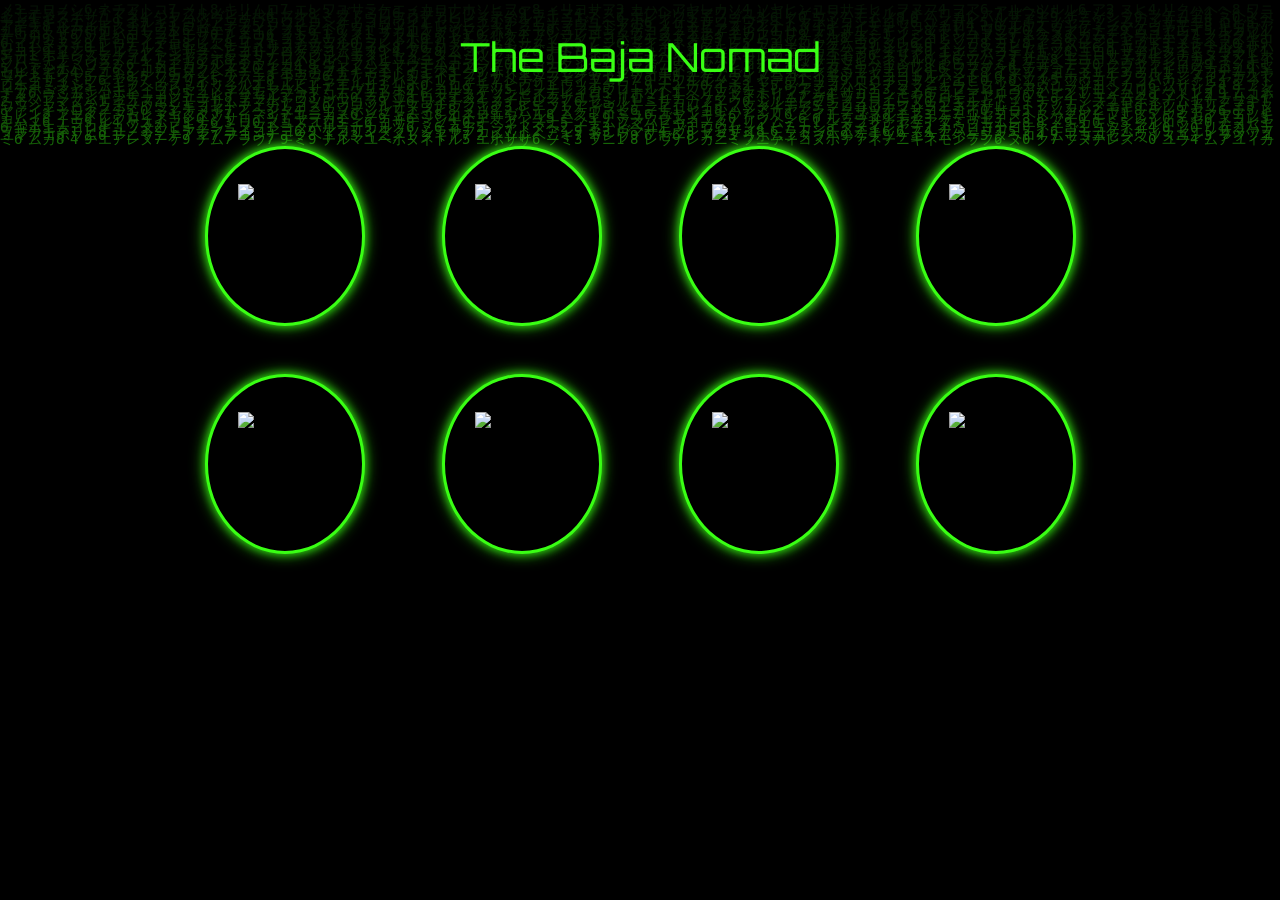
==== commit 2f3fadc7: "Revise meta tags and add responsive media queries Updated meta tags for improved SEO and responsiven" ====
--- a/dev.html
+++ b/dev.html
@@ -1,719 +1,149 @@
 <!DOCTYPE html>
 <html lang="en">
 <head>
-<meta charset="UTF-8" />
-<meta name="viewport" content="width=device-width, initial-scale=1.0" />
-<title>Baja Realty Hub – Powered by RE/MAX</title>
+  <meta charset="UTF-8" />
+  <meta name="viewport" content="width=device-width, initial-scale=1" />
+  <title>The Baja Nomad</title>
 
-<!-- BASIC BRANDING -->
-<style>
-    :root {
-        --remax-blue: #003da5;
-        --remax-red:  #e4002b;
-        --text-main:  #222222;
-        --text-muted:#6b7280;
-        --bg-light:  #f4f5f7;
-        --card-bg:   #ffffff;
+  <!-- Favicon -->
+  <link rel="icon" type="image/png" href="favicon-32x32.png" sizes="32x32">
+
+  <!-- Primary Meta -->
+  <meta name="description" content="Baja news, weather, and hurricane tracking. Based in La Paz, BCS." />
+  <meta name="keywords" content="Baja, weather, news, hurricane" />
+  <meta name="author" content="The Baja Nomad" />
+
+  <!-- Open Graph -->
+  <meta property="og:title" content="The Baja Nomad" />
+  <meta property="og:description" content="Baja news, weather, and hurricane tracking. Based in La Paz, BCS." />
+  <meta property="og:image" content="https://the-baja-nomad.vercel.app/social-preview.png" />
+  <meta property="og:type" content="website" />
+  <meta property="og:url" content="https://the-baja-nomad.vercel.app" />
+
+  <!-- Twitter Card -->
+  <meta name="twitter:card" content="summary_large_image" />
+  <meta name="twitter:title" content="The Baja Nomad" />
+  <meta name="twitter:description" content="Baja news, weather, and hurricane tracking." />
+  <meta name="twitter:image" content="https://the-baja-nomad.vercel.app/social-preview.png" />
+
+  <link rel="stylesheet" href="styles.css" />
+
+  <style>
+    .button-grid {
+      display: grid;
+      grid-template-columns: repeat(2, 1fr);
+      gap: 2rem;
+      justify-items: center;
+      align-items: center;
+      margin-top: 2rem;
+      width: 90vw;
+      max-width: 420px;
+      margin-left: auto;
+      margin-right: auto;
     }
 
-    * {
-        box-sizing: border-box;
+    .icon-btn {
+      width: min(38vw, 160px);
+      height: min(38vw, 160px);
     }
 
-    body {
-        margin: 0;
-        font-family: Arial, sans-serif;
-        background-color: var(--bg-light);
-        color: var(--text-main);
+    /* Small phones portrait */
+    @media (max-width: 380px) {
+      header { font-size: 1.6rem; }
+      .button-grid { gap: 1.2rem; }
     }
 
-    a { text-decoration: none; color: inherit; }
-    img { max-width: 100%; display: block; }
-
-    .container {
-        width: 90%;
-        max-width: 1200px;
-        margin: 0 auto;
+    /* Phone landscape */
+    @media (max-height: 500px) and (orientation: landscape) {
+      header { font-size: 1.4rem; margin-bottom: 0.75rem; }
+      .button-grid {
+        grid-template-columns: repeat(4, 1fr);
+        max-width: 100%;
+        width: 95vw;
+        gap: 1rem;
+        margin-top: 0.5rem;
+      }
+      .icon-btn {
+        width: min(18vw, 90px);
+        height: min(18vw, 90px);
+      }
     }
 
-    .section-title {
-        text-align: center;
-        margin: 0 0 12px 0;
-        font-size: 2rem;
-        font-weight: 700;
-        color: var(--remax-blue);
-        letter-spacing: 0.04em;
-        text-transform: uppercase;
+    /* Tablet portrait */
+    @media (min-width: 600px) and (orientation: portrait) {
+      .button-grid {
+        grid-template-columns: repeat(4, 1fr);
+        max-width: 700px;
+        gap: 2rem;
+      }
+      .icon-btn {
+        width: min(20vw, 150px);
+        height: min(20vw, 150px);
+      }
     }
 
-    .section-subtitle {
-        text-align: center;
-        margin: 0 0 32px 0;
-        color: var(--text-muted);
-        font-size: 0.95rem;
-        letter-spacing: 0.12em;
-        text-transform: uppercase;
+    /* Tablet landscape */
+    @media (min-width: 800px) and (orientation: landscape) {
+      .button-grid {
+        grid-template-columns: repeat(4, 1fr);
+        max-width: 800px;
+        gap: 2.5rem;
+      }
+      .icon-btn {
+        width: 160px;
+        height: 160px;
+      }
     }
 
-    /* ---------- HEADER / NAV ---------- */
-    header {
-        background: #ffffff;
-        border-bottom: 1px solid #e5e7eb;
-        position: sticky;
-        top: 0;
-        z-index: 50;
+    /* Desktop */
+    @media (min-width: 1024px) {
+      .button-grid {
+        grid-template-columns: repeat(4, 1fr);
+        max-width: 900px;
+        gap: 3rem;
+      }
+      .icon-btn {
+        width: 180px;
+        height: 180px;
+      }
     }
-
-    .nav {
-        display: flex;
-        align-items: center;
-        justify-content: space-between;
-        padding: 10px 5%;
-        max-width: 1200px;
-        margin: 0 auto;
-    }
-
-    .nav-left {
-        display: flex;
-        align-items: center;
-        gap: 10px;
-    }
-
-    .nav-left img {
-        height: 38px;
-    }
-
-    .nav-left span {
-        font-weight: 700;
-        font-size: 1rem;
-        text-transform: uppercase;
-        letter-spacing: 0.12em;
-        color: var(--remax-blue);
-    }
-
-    .nav-right {
-        display: flex;
-        gap: 18px;
-        font-size: 0.9rem;
-        text-transform: uppercase;
-        letter-spacing: 0.14em;
-        color: var(--text-muted);
-    }
-
-    .nav-right a:hover {
-        color: var(--remax-blue);
-    }
-
-    /* ---------- HERO ---------- */
-    #hero {
-        position: relative;
-        min-height: 80vh;
-        display: flex;
-        align-items: center;
-        justify-content: center;
-        text-align: left;
-        color: #ffffff;
-        background: url('images/sunsetcerritos.jpeg') no-repeat center center/cover;
-    }
-
-    #hero::before {
-        content: "";
-        position: absolute;
-        inset: 0;
-        background: linear-gradient(120deg, rgba(0,0,0,0.65), rgba(0,0,0,0.25));
-    }
-
-    .hero-inner {
-        position: relative;
-        z-index: 1;
-        width: 90%;
-        max-width: 1100px;
-        display: grid;
-        grid-template-columns: minmax(0, 3fr) minmax(0, 2fr);
-        gap: 40px;
-        align-items: center;
-    }
-
-    .hero-kicker {
-        font-size: 0.82rem;
-        letter-spacing: 0.26em;
-        text-transform: uppercase;
-        color: #e5e7eb;
-        margin-bottom: 10px;
-    }
-
-    .hero-title {
-        font-size: 2.8rem;
-        line-height: 1.1;
-        margin: 0 0 16px 0;
-    }
-
-    .hero-title span {
-        color: var(--remax-red);
-    }
-
-    .hero-copy {
-        margin: 0 0 26px 0;
-        font-size: 1rem;
-        color: #e5e7eb;
-        max-width: 32rem;
-    }
-
-    .hero-buttons {
-        display: flex;
-        flex-wrap: wrap;
-        gap: 14px;
-    }
-
-    .btn {
-        border-radius: 999px;
-        padding: 13px 24px;
-        font-size: 0.95rem;
-        font-weight: 700;
-        text-transform: uppercase;
-        letter-spacing: 0.15em;
-        border: none;
-        cursor: pointer;
-        display: inline-flex;
-        align-items: center;
-        justify-content: center;
-        gap: 8px;
-        transition: 0.2s ease-in-out;
-    }
-
-    .btn-primary {
-        background: var(--remax-red);
-        color: #ffffff;
-    }
-
-    .btn-primary:hover {
-        background: #b90022;
-    }
-
-    .btn-outline {
-        background: transparent;
-        border: 1px solid #ffffff;
-        color: #ffffff;
-    }
-
-    .btn-outline:hover {
-        background: rgba(255,255,255,0.12);
-    }
-
-    .hero-sidecard {
-        background: rgba(255,255,255,0.08);
-        border-radius: 18px;
-        padding: 18px;
-        border: 1px solid rgba(255,255,255,0.18);
-        backdrop-filter: blur(10px);
-    }
-
-    .hero-sidecard img {
-        border-radius: 14px;
-        margin-bottom: 14px;
-    }
-
-    .hero-sidecard h3 {
-        margin: 0 0 6px 0;
-        font-size: 1.05rem;
-        font-weight: 600;
-    }
-
-    .hero-sidecard p {
-        margin: 0;
-        font-size: 0.9rem;
-        color: #e5e7eb;
-    }
-
-    /* ---------- FEATURED LISTING ---------- */
-    #featured {
-        padding: 72px 0 64px 0;
-        background: #ffffff;
-    }
-
-    .featured-grid {
-        display: grid;
-        grid-template-columns: minmax(0, 3fr) minmax(0, 2fr);
-        gap: 40px;
-        align-items: start;
-    }
-
-    .featured-main {
-        border-radius: 18px;
-        overflow: hidden;
-        box-shadow: 0 20px 45px rgba(15,23,42,0.14);
-    }
-
-    .featured-main img {
-        width: 100%;
-        height: 100%;
-        object-fit: cover;
-    }
-
-    .featured-thumbs {
-        display: flex;
-        gap: 12px;
-        margin-top: 12px;
-    }
-
-    .featured-thumbs img {
-        width: 100%;
-        border-radius: 10px;
-        cursor: pointer;
-        opacity: 0.8;
-        transition: 0.2s;
-    }
-
-    .featured-thumbs img:hover {
-        opacity: 1;
-        transform: translateY(-2px);
-    }
-
-    .featured-info h3 {
-        margin: 0 0 4px 0;
-        font-size: 1.4rem;
-    }
-
-    .price-tag {
-        font-size: 1.1rem;
-        font-weight: 700;
-        color: var(--remax-red);
-        margin-bottom: 12px;
-    }
-
-    .pill-row {
-        display: flex;
-        flex-wrap: wrap;
-        gap: 8px;
-        margin: 12px 0 20px 0;
-    }
-
-    .pill {
-        border-radius: 999px;
-        border: 1px solid #e5e7eb;
-        padding: 6px 14px;
-        font-size: 0.8rem;
-        text-transform: uppercase;
-        letter-spacing: 0.14em;
-        color: #4b5563;
-    }
-
-    .featured-info p {
-        margin: 0 0 18px 0;
-        color: var(--text-muted);
-        font-size: 0.95rem;
-        line-height: 1.5;
-    }
-
-    .featured-cta-row {
-        display: flex;
-        flex-wrap: wrap;
-        gap: 12px;
-        margin-top: 6px;
-    }
-
-    /* ---------- LIFESTYLE STRIP ---------- */
-    #lifestyle {
-        margin: 0;
-        padding: 80px 0;
-        background: url('images/beachshot1.jpeg') no-repeat center center/cover;
-        position: relative;
-        color: #ffffff;
-    }
-
-    #lifestyle::before {
-        content: "";
-        position: absolute;
-        inset: 0;
-        background: rgba(15,23,42,0.5);
-    }
-
-    .lifestyle-inner {
-        position: relative;
-        z-index: 1;
-        max-width: 800px;
-        margin: 0 auto;
-        text-align: center;
-    }
-
-    .lifestyle-inner h2 {
-        margin: 0 0 10px 0;
-        font-size: 2.1rem;
-    }
-
-    .lifestyle-inner p {
-        margin: 0 0 22px 0;
-        font-size: 1rem;
-        color: #e5e7eb;
-    }
-
-    /* ---------- VIDEO SECTION ---------- */
-    #video {
-        padding: 70px 0 60px 0;
-        background: var(--bg-light);
-    }
-
-    .video-wrapper {
-        max-width: 900px;
-        margin: 0 auto;
-        border-radius: 18px;
-        overflow: hidden;
-        box-shadow: 0 18px 40px rgba(15,23,42,0.18);
-        background: #000;
-    }
-
-    .video-wrapper video {
-        width: 100%;
-        height: auto;
-        display: block;
-    }
-
-    /* ---------- AGENT SECTION ---------- */
-    #agent {
-        padding: 70px 0;
-        background: #ffffff;
-    }
-
-    .agent-grid {
-        display: grid;
-        grid-template-columns: minmax(0, 1.4fr) minmax(0, 2fr);
-        gap: 32px;
-        align-items: center;
-    }
-
-    .agent-photo {
-        border-radius: 18px;
-        overflow: hidden;
-        box-shadow: 0 18px 40px rgba(15,23,42,0.16);
-    }
-
-    .agent-name {
-        font-size: 1.7rem;
-        margin: 0 0 4px 0;
-    }
-
-    .agent-title {
-        margin: 0 0 16px 0;
-        font-size: 0.95rem;
-        letter-spacing: 0.18em;
-        text-transform: uppercase;
-        color: var(--text-muted);
-    }
-
-    .agent-copy {
-        margin: 0 0 16px 0;
-        color: var(--text-muted);
-        font-size: 0.97rem;
-        line-height: 1.6;
-    }
-
-    .agent-contact {
-        display: flex;
-        flex-direction: column;
-        gap: 6px;
-        font-size: 0.9rem;
-        color: #374151;
-    }
-
-    .agent-contact span strong {
-        font-weight: 700;
-        color: var(--remax-blue);
-    }
-
-    /* ---------- BOTTOM BANNER ---------- */
-    #promo-banner {
-        padding: 60px 0 10px 0;
-        background: #ffffff;
-    }
-
-    .promo-image {
-        border-radius: 16px;
-        overflow: hidden;
-        box-shadow: 0 16px 36px rgba(15,23,42,0.16);
-    }
-
-    /* ---------- CONTACT ---------- */
-    #contact {
-        padding: 60px 0 70px 0;
-        background: var(--remax-blue);
-        color: #ffffff;
-        text-align: center;
-    }
-
-    #contact .section-title {
-        color: #ffffff;
-    }
-
-    #contact .section-subtitle {
-        color: #cbd5f5;
-    }
-
-    .contact-btn-row {
-        display: flex;
-        justify-content: center;
-        flex-wrap: wrap;
-        gap: 14px;
-        margin-top: 10px;
-    }
-
-    .contact-btn-row .btn-outline {
-        border-color: rgba(255,255,255,0.5);
-    }
-
-    /* ---------- FOOTER ---------- */
-    footer {
-        background: #020617;
-        color: #9ca3af;
-        text-align: center;
-        padding: 14px 10px 18px 10px;
-        font-size: 0.78rem;
-    }
-
-    /* ---------- RESPONSIVE ---------- */
-    @media (max-width: 900px) {
-        .hero-inner {
-            grid-template-columns: minmax(0,1fr);
-            gap: 28px;
-        }
-        .hero-sidecard {
-            max-width: 360px;
-            margin: 0 auto;
-        }
-        .featured-grid {
-            grid-template-columns: minmax(0,1fr);
-        }
-        .agent-grid {
-            grid-template-columns: minmax(0,1fr);
-        }
-        #hero {
-            min-height: 70vh;
-        }
-    }
-
-    @media (max-width: 640px) {
-        .hero-title {
-            font-size: 2.1rem;
-        }
-        .hero-buttons {
-            flex-direction: column;
-            align-items: stretch;
-        }
-        .nav-right {
-            display: none;
-        }
-    }
-</style>
+  </style>
 </head>
 
 <body>
+  <canvas id="matrix"></canvas>
 
-<!-- HEADER -->
-<header>
-    <div class="nav">
-        <div class="nav-left">
-            <img src="images/logo.jpeg" alt="RE/MAX Logo">
-            <span>Baja Realty Hub</span>
-        </div>
-        <div class="nav-right">
-            <a href="#featured">Listings</a>
-            <a href="#lifestyle">Lifestyle</a>
-            <a href="#agent">Your Agent</a>
-            <a href="#contact">Contact</a>
-        </div>
+  <div class="content">
+    <header>The Baja Noma<a href="dev.html" style="all: unset; cursor: default;">d</a></header>
+
+    <div class="button-grid">
+      <button class="icon-btn" onclick="window.location.href='home.html'" title="House Sitting">
+        <img src="https://img.icons8.com/ios-filled/100/39ff14/home.png" alt="House Sitting" />
+      </button>
+      <button class="icon-btn" onclick="window.location.href='reviews.html'" title="Reviews">
+        <img src="https://img.icons8.com/ios-filled/100/39ff14/comments.png" alt="Reviews" />
+      </button>
+      <button class="icon-btn" onclick="window.location.href='weather.html'" title="Weather">
+        <img src="https://img.icons8.com/ios-filled/100/39ff14/partly-cloudy-day.png" alt="Weather" />
+      </button>
+      <button class="icon-btn" onclick="window.location.href='hurricane.html'" title="Hurricane">
+        <img src="https://img.icons8.com/ios-filled/100/39ff14/tornado.png" alt="Hurricane" />
+      </button>
+      <button class="icon-btn" onclick="window.location.href='news.html'" title="News">
+        <img src="https://img.icons8.com/ios-filled/100/39ff14/news.png" alt="News" />
+      </button>
+      <button class="icon-btn" onclick="window.location.href='map.html'" title="Traffic">
+        <img src="https://img.icons8.com/ios-filled/100/39ff14/car.png" alt="Traffic" />
+      </button>
+      <button class="icon-btn" onclick="window.open('https://www.facebook.com/profile.php?id=61581876812521','_blank')" title="Facebook">
+        <img src="https://img.icons8.com/ios-filled/100/39ff14/facebook-new.png" alt="Facebook" />
+      </button>
+      <button class="icon-btn" onclick="window.open('mailto:thebajanomad@gmail.com','_blank')" title="Email">
+        <img src="https://img.icons8.com/ios-filled/100/39ff14/new-post.png" alt="Email" />
+      </button>
     </div>
-</header>
+  </div>
 
-<!-- HERO -->
-<section id="hero">
-    <div class="hero-inner">
-        <div>
-            <div class="hero-kicker">RE/MAX CERRITOS · TODOS SANTOS · PESCADERO</div>
-            <h1 class="hero-title">
-                Luxury <span>Oceanview</span> Real Estate in Baja Sur
-            </h1>
-            <p class="hero-copy">
-                Private villas, income properties, and beachfront homes for discerning buyers from
-                Canada, the U.S., and beyond — guided personally by top-producing agent
-                Kenneth Gehlhoff.
-            </p>
-            <div class="hero-buttons">
-                <a href="#featured" class="btn btn-primary">View Featured Listing</a>
-                <a href="#contact" class="btn btn-outline">Schedule a Call</a>
-            </div>
-        </div>
-
-        <aside class="hero-sidecard">
-            <img src="images/Casa%20Sol%20Y%20Luna%20Landscaping%20-%208.jpeg" alt="Casa Sol y Luna">
-            <h3>Casa Sol y Luna · Cerritos</h3>
-            <p>$1,300,000 USD · Oceanview · 4 Bed · 4.5 Bath</p>
-        </aside>
-    </div>
-</section>
-
-<!-- FEATURED LISTING -->
-<section id="featured">
-    <div class="container">
-        <h2 class="section-title">Featured Property</h2>
-        <p class="section-subtitle">Casa Sol y Luna · Cerritos Beach</p>
-
-        <div class="featured-grid">
-            <div>
-                <div class="featured-main">
-                    <img id="featured-main-image"
-                         src="images/Casa%20Sol%20Y%20Luna%20Landscaping%20-%208.jpeg"
-                         alt="Casa Sol y Luna Main View">
-                </div>
-                <div class="featured-thumbs">
-                    <img src="images/Casa%20Sol%20Y%20Luna%20Landscaping%20-%208.jpeg"
-                         alt="Main View"
-                         onclick="swapFeatured(this)">
-                    <img src="images/Casa%20Sol%20Y%20Luna%20Landscaping%20-%202.jpeg"
-                         alt="Landscaping 2"
-                         onclick="swapFeatured(this)">
-                    <img src="images/Casa%20Sol%20Y%20Luna%20Landscaping%20-%203.jpeg"
-                         alt="Landscaping 3"
-                         onclick="swapFeatured(this)">
-                </div>
-            </div>
-
-            <div class="featured-info">
-                <h3>Casa Sol y Luna · Cerritos</h3>
-                <div class="price-tag">$1,300,000 USD</div>
-
-                <div class="pill-row">
-                    <span class="pill">4 Bedrooms</span>
-                    <span class="pill">4.5 Bathrooms</span>
-                    <span class="pill">Oceanview</span>
-                    <span class="pill">Infinity Pool</span>
-                    <span class="pill">Turn-Key Luxury</span>
-                </div>
-
-                <p>
-                    Perched above Cerritos Beach with sweeping Pacific views, Casa Sol y Luna
-                    blends modern Baja architecture with warm, coastal finishes. Designed for
-                    entertaining, the home flows from indoor living to expansive terraces and
-                    pool decks that capture every sunset.
-                </p>
-
-                <p>
-                    Ideal as a personal retreat or high-performing rental asset, this property
-                    sits minutes from surf breaks, restaurants, and the best of the Todos Santos /
-                    Pescadero corridor.
-                </p>
-
-                <div class="featured-cta-row">
-                    <a href="#" class="btn btn-primary">View Full Listing</a>
-                    <a href="https://wa.me/526122311639" class="btn btn-outline" target="_blank">
-                        WhatsApp Kenny
-                    </a>
-                </div>
-            </div>
-        </div>
-    </div>
-</section>
-
-<!-- LIFESTYLE -->
-<section id="lifestyle">
-    <div class="lifestyle-inner">
-        <h2>Live the Baja Lifestyle</h2>
-        <p>
-            Sunrise surf sessions, golden-hour walks above the Pacific, dinners under the stars —
-            Baja Sur offers a slower pace without sacrificing comfort, privacy, or access.
-        </p>
-        <a href="#contact" class="btn btn-primary">Talk About Your Move</a>
-    </div>
-</section>
-
-<!-- VIDEO (OPTIONAL REEL) -->
-<section id="video">
-    <div class="container">
-        <h2 class="section-title">Property Reel</h2>
-        <p class="section-subtitle">A closer look at Casa Sol y Luna</p>
-
-        <div class="video-wrapper">
-            <video src="images/reel01.mp4" autoplay muted loop playsinline controls></video>
-        </div>
-    </div>
-</section>
-
-<!-- AGENT -->
-<section id="agent">
-    <div class="container">
-        <h2 class="section-title">Your Agent</h2>
-        <p class="section-subtitle">Local expertise · International buyers</p>
-
-        <div class="agent-grid">
-            <div class="agent-photo">
-                <img src="images/IMG_0529.jpeg" alt="Kenneth Gehlhoff">
-            </div>
-            <div>
-                <h3 class="agent-name">Kenneth Gehlhoff</h3>
-                <div class="agent-title">REALTOR · RE/MAX Cerritos</div>
-                <p class="agent-copy">
-                    Kenny specializes in guiding Canadian and U.S. buyers into the Cerritos, Pescadero,
-                    and Todos Santos markets — from first walk-through to closing and beyond.
-                    With years of experience on the ground in Baja Sur, he understands local regulations,
-                    construction realities, and what makes a property truly work as both a home
-                    and an investment.
-                </p>
-                <p class="agent-copy">
-                    Whether you're relocating full-time, planning a winter escape, or looking for
-                    a high-performing rental asset, Kenny and the Baja Realty Hub team provide
-                    clear, honest guidance every step of the way.
-                </p>
-
-                <div class="agent-contact">
-                    <span><strong>Phone:</strong> <a href="tel:+526122311639">+52 612-231-1639</a></span>
-                    <span><strong>Email:</strong> <a href="mailto:Kenny@remaxcaborealestate.com">Kenny@remaxcaborealestate.com</a></span>
-                    <span><strong>WhatsApp:</strong> <a href="https://wa.me/526122311639" target="_blank">Chat on WhatsApp</a></span>
-                </div>
-            </div>
-        </div>
-    </div>
-</section>
-
-<!-- PROMO BANNER -->
-<section id="promo-banner">
-    <div class="container">
-        <div class="promo-image">
-            <img src="images/openhouse.jpeg" alt="RE/MAX Open House">
-        </div>
-    </div>
-</section>
-
-<!-- CONTACT -->
-<section id="contact">
-    <div class="container">
-        <h2 class="section-title">Start Your Baja Search</h2>
-        <p class="section-subtitle">Discreet · Professional · No pressure</p>
-
-        <p style="max-width:600px;margin:0 auto 20px auto;font-size:0.98rem;">
-            Share your budget, ideal timeline, and what “perfect Baja life” looks like for you.
-            Kenny will follow up personally with hand-picked options and next steps.
-        </p>
-
-        <div class="contact-btn-row">
-            <a href="tel:+526122311639" class="btn btn-primary">Call Kenny</a>
-            <a href="https://wa.me/526122311639" class="btn btn-outline" target="_blank">WhatsApp</a>
-            <a href="mailto:Kenny@remaxcaborealestate.com" class="btn btn-outline">Email</a>
-        </div>
-    </div>
-</section>
-
-<!-- FOOTER -->
-<footer>
-    © 2025 Baja Realty Hub · Powered by RE/MAX Cerritos · Each office independently owned and operated.
-</footer>
-
-<!-- THUMBNAIL SWAP JS -->
-<script>
-    function swapFeatured(thumb) {
-        var main = document.getElementById('featured-main-image');
-        if (main && thumb && thumb.src) {
-            main.src = thumb.src;
-        }
-    }
-</script>
-
+  <script src="matrix.js"></script>
 </body>
 </html>
--- a/styles.css
+++ b/styles.css
@@ -0,0 +1,129 @@
+@import url('https://fonts.googleapis.com/css2?family=Orbitron&family=Share+Tech+Mono&display=swap');
+
+* { margin: 0; padding: 0; box-sizing: border-box; }
+
+html, body {
+  height: 100%;
+  background: black;
+  font-family: 'Share Tech Mono', monospace;
+  color: #39ff14;
+  overflow-x: hidden;
+  position: relative;
+}
+
+#matrix {
+  position: fixed;
+  top: 0;
+  left: 0;
+  width: 100%;
+  height: 100%;
+  z-index: 0;
+  pointer-events: none;
+  will-change: transform;
+  transform: translateZ(0);
+}
+
+.content {
+  position: relative;
+  z-index: 2;
+  display: flex;
+  flex-direction: column;
+  align-items: center;
+  justify-content: flex-start;
+  padding: 2rem;
+  min-height: 100%;
+  background: rgba(0, 0, 0, 0.6);
+}
+
+header {
+  font-family: 'Orbitron', sans-serif;
+  font-size: 2.5rem;
+  margin-bottom: 2rem;
+  text-align: center;
+  animation: neonFlicker 2.5s infinite alternate;
+}
+
+@keyframes neonFlicker {
+  0%, 100% { text-shadow: 0 0 8px #39ff14, 0 0 20px #39ff14, 0 0 30px #39ff14cc; opacity: 1; }
+  50% { text-shadow: 0 0 4px #2ecc40, 0 0 10px #2ecc40aa; opacity: 0.8; }
+  70% { text-shadow: none; opacity: 0.6; }
+}
+
+.back-arrow {
+  position: fixed;
+  top: 20px;
+  left: 20px;
+  width: 40px;
+  height: 40px;
+  background: black;
+  border: 2px solid #39ff14;
+  border-radius: 50%;
+  box-shadow: 0 0 8px #39ff14aa;
+  display: flex;
+  align-items: center;
+  justify-content: center;
+  cursor: pointer;
+  transition: all 0.2s ease-in-out;
+  z-index: 999;
+  text-decoration: none;
+}
+
+.back-arrow:hover {
+  transform: scale(1.1);
+  border-color: #2ecc40;
+  box-shadow: 0 0 16px #2ecc40cc;
+}
+
+.back-arrow img {
+  width: 20px;
+  height: 20px;
+  filter: drop-shadow(0 0 2px #39ff14);
+  pointer-events: none;
+  user-select: none;
+}
+
+.icon-btn {
+  width: 100%;
+  max-width: 160px;
+  aspect-ratio: 1/1;
+  border-radius: 50%;
+  background: black;
+  border: 3px solid #39ff14;
+  box-shadow: 0 0 8px #39ff14aa, 0 0 15px #39ff14cc;
+  display: flex;
+  justify-content: center;
+  align-items: center;
+  cursor: pointer;
+  transition: all 0.2s ease;
+}
+
+.icon-btn img {
+  width: 60%;
+  height: 60%;
+  object-fit: contain;
+  pointer-events: none;
+  user-select: none;
+}
+
+@keyframes glitch {
+  0% { transform: translate(0); filter: none; }
+  20% { transform: translate(-2px, 2px); filter: drop-shadow(2px 0 #39ff14) drop-shadow(-2px 0 #2ecc40); }
+  40% { transform: translate(2px, -2px); filter: drop-shadow(-2px 0 #39ff14) drop-shadow(2px 0 #2ecc40); }
+  60% { transform: translate(-1px, 1px); filter: drop-shadow(1px 0 #2ecc40) drop-shadow(-1px 0 #39ff14); }
+  80%, 100% { transform: translate(0); filter: none; }
+}
+
+.icon-btn:hover { animation: glitch 0.4s infinite; border-color: #2ecc40; box-shadow: 0 0 25px #2ecc40cc, 0 0 40px #2ecc40aa; }
+.icon-btn:active { transform: scale(0.95); box-shadow: 0 0 10px #2ecc40aa, 0 0 20px #2ecc40aa; }
+
+.neon-widget-wrapper {
+  background: rgba(0, 0, 0, 0.6);
+  border: 2px solid #39ff14;
+  box-shadow: 0 0 10px #39ff14aa, 0 0 20px #39ff14aa;
+  border-radius: 12px;
+  padding: 1rem;
+  margin-top: 2rem;
+  width: 100%;
+  max-width: 100%;
+  overflow: hidden;
+}
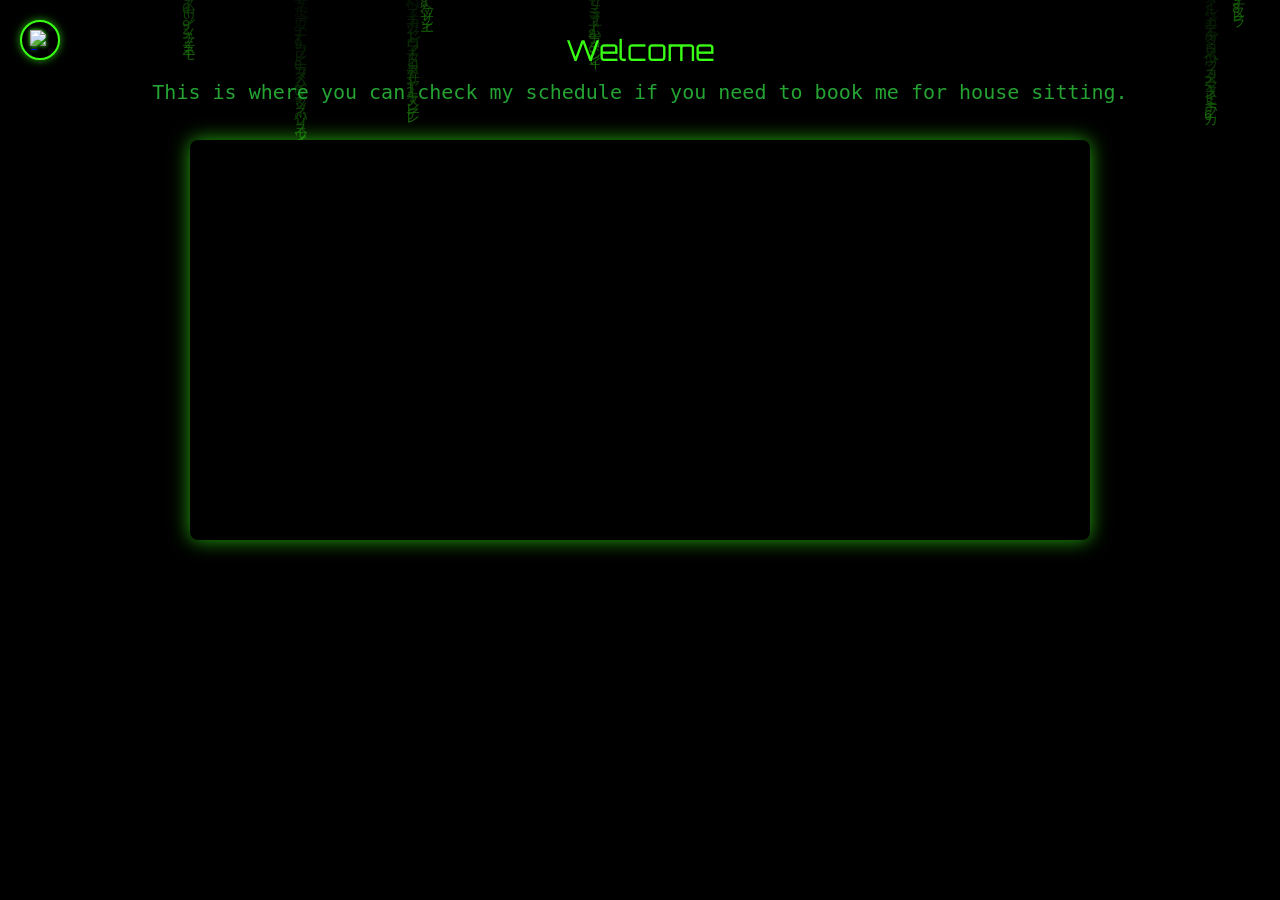
==== commit 975c4a04: "Revise title and meta tags for house sitting page Updated the title and meta tags for house sitting " ====
--- a/dev.html
+++ b/dev.html
@@ -3,109 +3,53 @@
 <head>
   <meta charset="UTF-8" />
   <meta name="viewport" content="width=device-width, initial-scale=1" />
-  <title>The Baja Nomad</title>
-
-  <!-- Favicon -->
-  <link rel="icon" type="image/png" href="favicon-32x32.png" sizes="32x32">
+  <title>House Sitting - The Baja Nomad</title>
 
   <!-- Primary Meta -->
-  <meta name="description" content="Baja news, weather, and hurricane tracking. Based in La Paz, BCS." />
-  <meta name="keywords" content="Baja, weather, news, hurricane" />
+  <meta name="description" content="Book the Baja Nomad for house sitting in La Paz, BCS." />
+  <meta name="keywords" content="Baja, house sitting, La Paz" />
   <meta name="author" content="The Baja Nomad" />
 
   <!-- Open Graph -->
-  <meta property="og:title" content="The Baja Nomad" />
-  <meta property="og:description" content="Baja news, weather, and hurricane tracking. Based in La Paz, BCS." />
+  <meta property="og:title" content="House Sitting - The Baja Nomad" />
+  <meta property="og:description" content="Book the Baja Nomad for house sitting in La Paz, BCS." />
   <meta property="og:image" content="https://the-baja-nomad.vercel.app/social-preview.png" />
   <meta property="og:type" content="website" />
-  <meta property="og:url" content="https://the-baja-nomad.vercel.app" />
+  <meta property="og:url" content="https://the-baja-nomad.vercel.app/home.html" />
 
   <!-- Twitter Card -->
   <meta name="twitter:card" content="summary_large_image" />
-  <meta name="twitter:title" content="The Baja Nomad" />
-  <meta name="twitter:description" content="Baja news, weather, and hurricane tracking." />
+  <meta name="twitter:title" content="House Sitting - The Baja Nomad" />
+  <meta name="twitter:description" content="Book the Baja Nomad for house sitting in La Paz, BCS." />
   <meta name="twitter:image" content="https://the-baja-nomad.vercel.app/social-preview.png" />
 
+  <link rel="icon" type="image/png" href="favicon-32x32.png" sizes="32x32">
   <link rel="stylesheet" href="styles.css" />
 
   <style>
-    .button-grid {
-      display: grid;
-      grid-template-columns: repeat(2, 1fr);
-      gap: 2rem;
-      justify-items: center;
-      align-items: center;
-      margin-top: 2rem;
-      width: 90vw;
-      max-width: 420px;
-      margin-left: auto;
-      margin-right: auto;
+    .content { overflow-y: auto; }
+
+    p.description {
+      font-size: 1.25rem;
+      line-height: 1.6;
+      text-align: center;
+      color: #2ecc40cc;
+      margin-bottom: 2rem;
     }
 
-    .icon-btn {
-      width: min(38vw, 160px);
-      height: min(38vw, 160px);
+    iframe.calendar {
+      width: 100%;
+      height: 700px;
+      border: none;
+      border-radius: 8px;
+      box-shadow: 0 0 20px #39ff14aa;
+      background: black;
+      max-width: 900px;
     }
 
-    /* Small phones portrait */
-    @media (max-width: 380px) {
-      header { font-size: 1.6rem; }
-      .button-grid { gap: 1.2rem; }
-    }
-
-    /* Phone landscape */
-    @media (max-height: 500px) and (orientation: landscape) {
-      header { font-size: 1.4rem; margin-bottom: 0.75rem; }
-      .button-grid {
-        grid-template-columns: repeat(4, 1fr);
-        max-width: 100%;
-        width: 95vw;
-        gap: 1rem;
-        margin-top: 0.5rem;
-      }
-      .icon-btn {
-        width: min(18vw, 90px);
-        height: min(18vw, 90px);
-      }
-    }
-
-    /* Tablet portrait */
-    @media (min-width: 600px) and (orientation: portrait) {
-      .button-grid {
-        grid-template-columns: repeat(4, 1fr);
-        max-width: 700px;
-        gap: 2rem;
-      }
-      .icon-btn {
-        width: min(20vw, 150px);
-        height: min(20vw, 150px);
-      }
-    }
-
-    /* Tablet landscape */
-    @media (min-width: 800px) and (orientation: landscape) {
-      .button-grid {
-        grid-template-columns: repeat(4, 1fr);
-        max-width: 800px;
-        gap: 2.5rem;
-      }
-      .icon-btn {
-        width: 160px;
-        height: 160px;
-      }
-    }
-
-    /* Desktop */
-    @media (min-width: 1024px) {
-      .button-grid {
-        grid-template-columns: repeat(4, 1fr);
-        max-width: 900px;
-        gap: 3rem;
-      }
-      .icon-btn {
-        width: 180px;
-        height: 180px;
-      }
+    @media (orientation: landscape) {
+      header { font-size: 1.8rem; margin-bottom: 0.5rem; }
+      iframe.calendar { height: 400px; }
     }
   </style>
 </head>
@@ -113,35 +57,20 @@
 <body>
   <canvas id="matrix"></canvas>
 
+  <a href="index.html" title="Back to Main" class="back-arrow">
+    <img src="https://img.icons8.com/ios-filled/50/39ff14/left.png" alt="Back" />
+  </a>
+
   <div class="content">
-    <header>The Baja Noma<a href="dev.html" style="all: unset; cursor: default;">d</a></header>
-
-    <div class="button-grid">
-      <button class="icon-btn" onclick="window.location.href='home.html'" title="House Sitting">
-        <img src="https://img.icons8.com/ios-filled/100/39ff14/home.png" alt="House Sitting" />
-      </button>
-      <button class="icon-btn" onclick="window.location.href='reviews.html'" title="Reviews">
-        <img src="https://img.icons8.com/ios-filled/100/39ff14/comments.png" alt="Reviews" />
-      </button>
-      <button class="icon-btn" onclick="window.location.href='weather.html'" title="Weather">
-        <img src="https://img.icons8.com/ios-filled/100/39ff14/partly-cloudy-day.png" alt="Weather" />
-      </button>
-      <button class="icon-btn" onclick="window.location.href='hurricane.html'" title="Hurricane">
-        <img src="https://img.icons8.com/ios-filled/100/39ff14/tornado.png" alt="Hurricane" />
-      </button>
-      <button class="icon-btn" onclick="window.location.href='news.html'" title="News">
-        <img src="https://img.icons8.com/ios-filled/100/39ff14/news.png" alt="News" />
-      </button>
-      <button class="icon-btn" onclick="window.location.href='map.html'" title="Traffic">
-        <img src="https://img.icons8.com/ios-filled/100/39ff14/car.png" alt="Traffic" />
-      </button>
-      <button class="icon-btn" onclick="window.open('https://www.facebook.com/profile.php?id=61581876812521','_blank')" title="Facebook">
-        <img src="https://img.icons8.com/ios-filled/100/39ff14/facebook-new.png" alt="Facebook" />
-      </button>
-      <button class="icon-btn" onclick="window.open('mailto:thebajanomad@gmail.com','_blank')" title="Email">
-        <img src="https://img.icons8.com/ios-filled/100/39ff14/new-post.png" alt="Email" />
-      </button>
-    </div>
+    <header>Welcome</header>
+    <p class="description">
+      This is where you can check my schedule if you need to book me for house sitting.
+    </p>
+    <iframe
+      class="calendar"
+      src="https://calendar.google.com/calendar/embed?src=thebajanomad%40gmail.com&ctz=UTC"
+      title="House Sitting Calendar"
+    ></iframe>
   </div>
 
   <script src="matrix.js"></script>
